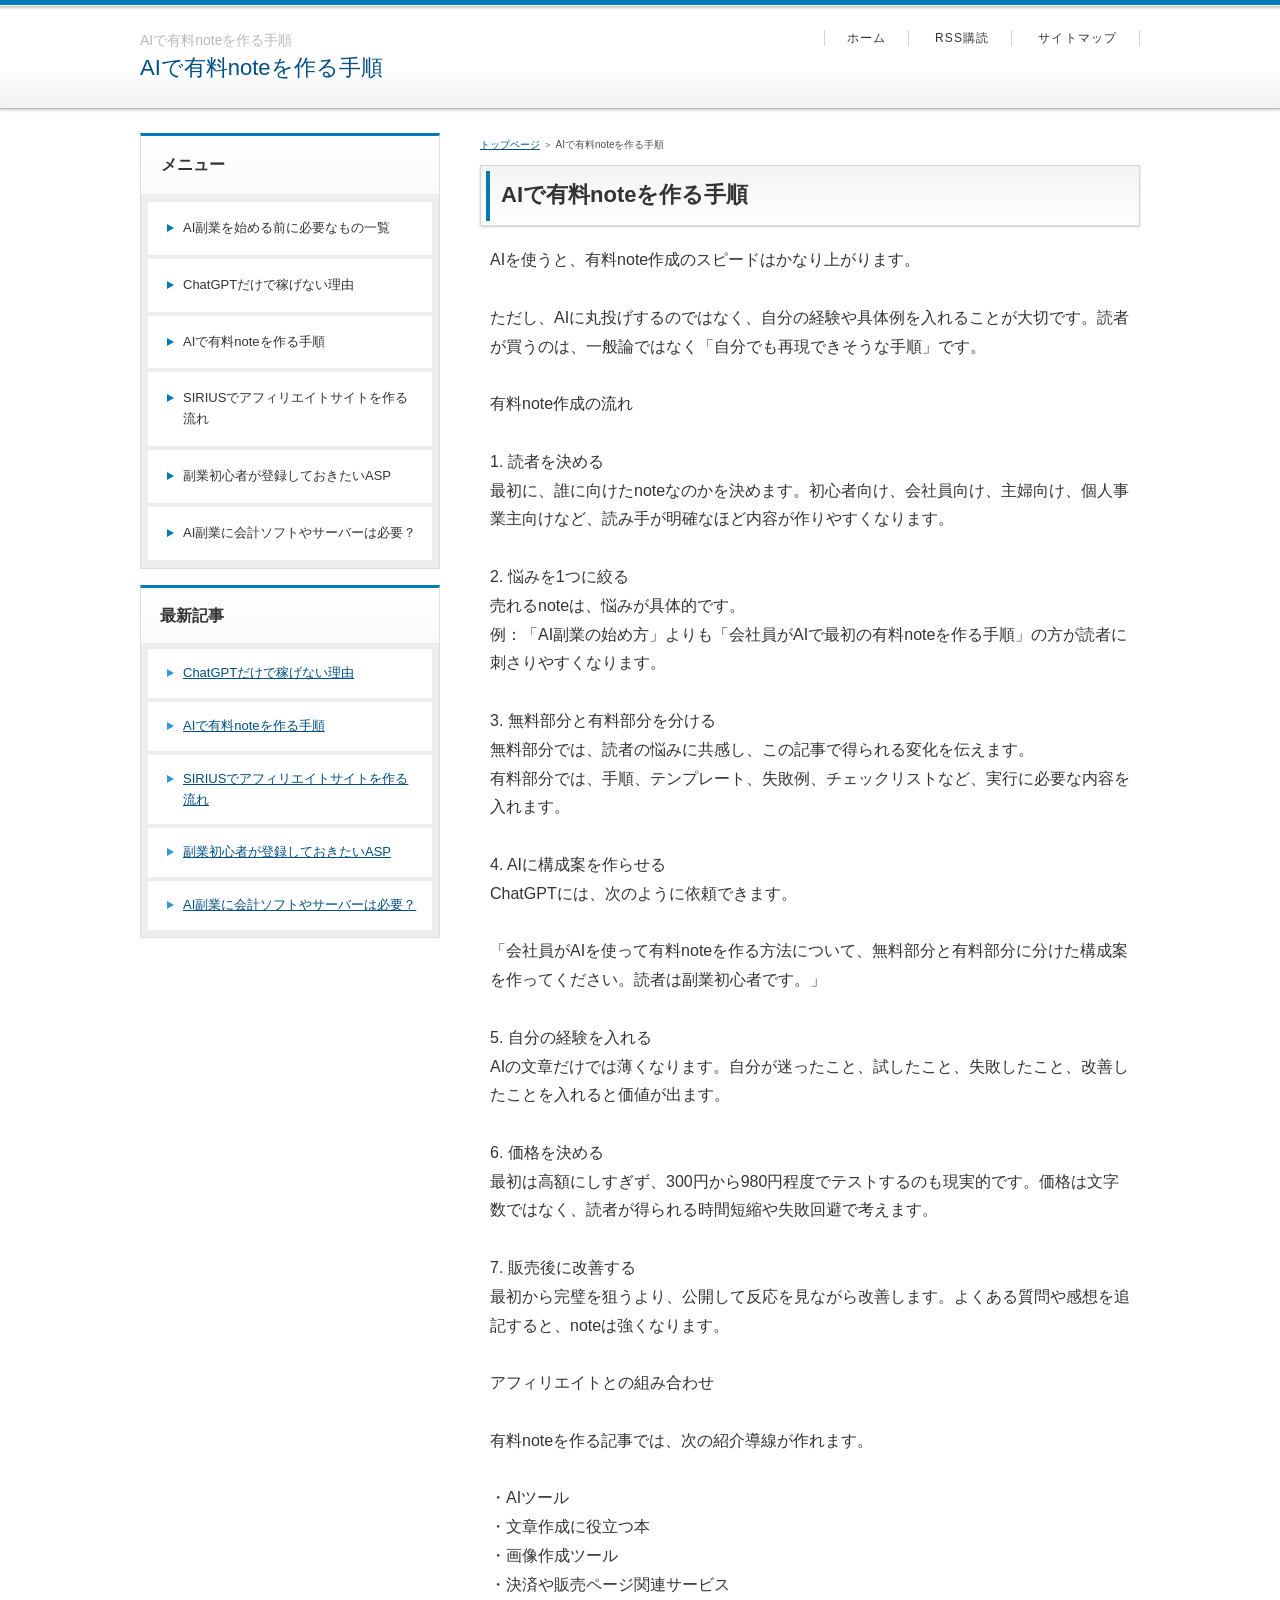
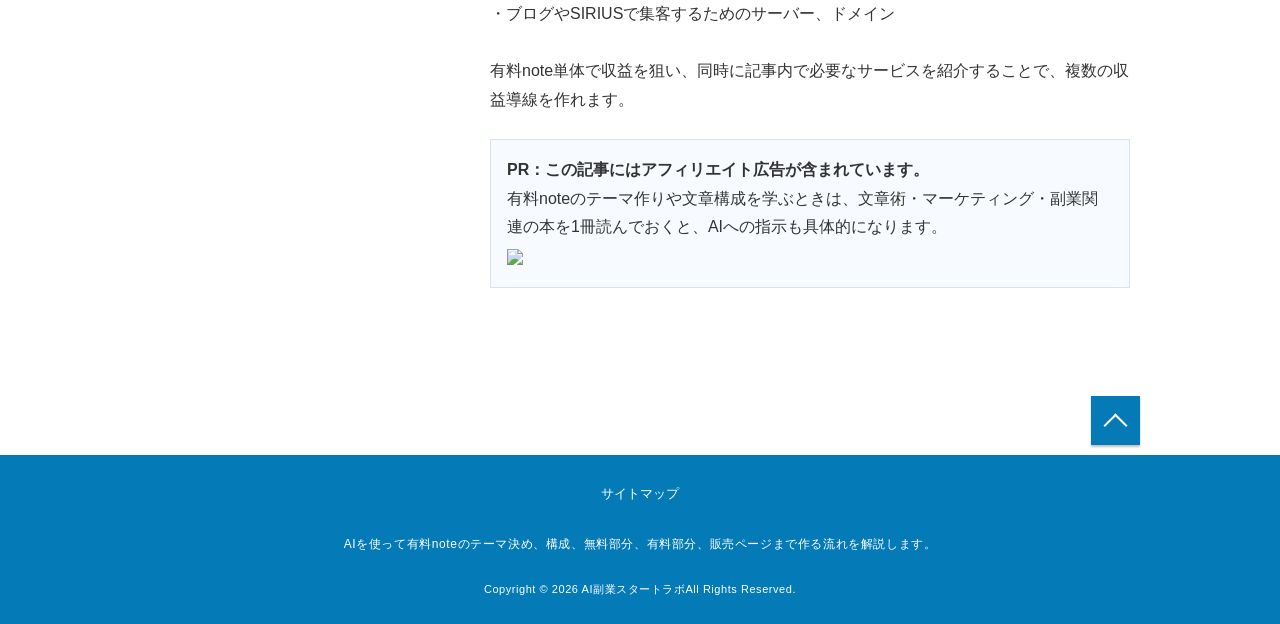
==== ai-note-guide.html @ 76cd98f9 "Add affiliate ad placements" ====
<!DOCTYPE html>
<html lang="ja" dir="ltr">
<head>
<meta charset="UTF-8" />
<meta name="viewport" content="width=device-width, initial-scale=1" />
<meta http-equiv="X-UA-Compatible" content="IE=edge" />
<title>AIで有料noteを作る手順</title>
<meta name="keywords" content="有料note,AIライティング,ChatGPT,note販売,コンテンツ販売" />
<meta name="description" content="AIを使って有料noteを作る流れを、テーマ決め、構成、無料部分、有料部分、販売ページ作成まで初心者向けに解説します。" />
<link rel="stylesheet" href="./styles.css" type="text/css" />
<link rel="stylesheet" href="./css/textstyles.css" type="text/css" />
<link rel="alternate" type="application/rss+xml" title="RSS" href="rss.xml" />

</head>
<body>
<div id="wrapper">

<header>
<div id="top">
<div class="inner">
<h1>AIで有料noteを作る手順</h1>
<h2 class="title"><span><a href="./">AIで有料noteを作る手順</a></span></h2>
</div>
<input type="checkbox" id="panel" value="" />
<label for="panel" id="topmenubtn">MENU</label>
<div id="topmenubox"><div id="topmenubox-inner">
<div id="topsubmenu">
<span><a href="./">ホーム</a></span>
<span><a href="./rss.xml">RSS購読</a></span>
<span><a href="./sitemap.html">サイトマップ</a></span>
</div>
</div></div>
</div>
<div id="headerbox">
<div id="header"></div>
</div>
</header>
<div id="column2">
<div id="contents">
<div id="layoutbox">
<div id="main">
<div id="siteNavi"><a href="./">トップページ</a> ＞ AIで有料noteを作る手順</div>

<article>

<h3><span>AIで有料noteを作る手順</span></h3>

<div id="text1">

<p>AIを使うと、有料note作成のスピードはかなり上がります。</p>
<p>&nbsp;</p>
<p>ただし、AIに丸投げするのではなく、自分の経験や具体例を入れることが大切です。読者が買うのは、一般論ではなく「自分でも再現できそうな手順」です。</p>
<p>&nbsp;</p>
<p>有料note作成の流れ</p>
<p>&nbsp;</p>
<p>1. 読者を決める<br />最初に、誰に向けたnoteなのかを決めます。初心者向け、会社員向け、主婦向け、個人事業主向けなど、読み手が明確なほど内容が作りやすくなります。</p>
<p>&nbsp;</p>
<p>2. 悩みを1つに絞る<br />売れるnoteは、悩みが具体的です。<br />例：「AI副業の始め方」よりも「会社員がAIで最初の有料noteを作る手順」の方が読者に刺さりやすくなります。</p>
<p>&nbsp;</p>
<p>3. 無料部分と有料部分を分ける<br />無料部分では、読者の悩みに共感し、この記事で得られる変化を伝えます。<br />有料部分では、手順、テンプレート、失敗例、チェックリストなど、実行に必要な内容を入れます。</p>
<p>&nbsp;</p>
<p>4. AIに構成案を作らせる<br />ChatGPTには、次のように依頼できます。</p>
<p>&nbsp;</p>
<p>「会社員がAIを使って有料noteを作る方法について、無料部分と有料部分に分けた構成案を作ってください。読者は副業初心者です。」</p>
<p>&nbsp;</p>
<p>5. 自分の経験を入れる<br />AIの文章だけでは薄くなります。自分が迷ったこと、試したこと、失敗したこと、改善したことを入れると価値が出ます。</p>
<p>&nbsp;</p>
<p>6. 価格を決める<br />最初は高額にしすぎず、300円から980円程度でテストするのも現実的です。価格は文字数ではなく、読者が得られる時間短縮や失敗回避で考えます。</p>
<p>&nbsp;</p>
<p>7. 販売後に改善する<br />最初から完璧を狙うより、公開して反応を見ながら改善します。よくある質問や感想を追記すると、noteは強くなります。</p>
<p>&nbsp;</p>
<p>アフィリエイトとの組み合わせ</p>
<p>&nbsp;</p>
<p>有料noteを作る記事では、次の紹介導線が作れます。</p>
<p>&nbsp;</p>
<p>・AIツール<br />・文章作成に役立つ本<br />・画像作成ツール<br />・決済や販売ページ関連サービス<br />・ブログやSIRIUSで集客するためのサーバー、ドメイン</p>
<p>&nbsp;</p>
<p>有料note単体で収益を狙い、同時に記事内で必要なサービスを紹介することで、複数の収益導線を作れます。</p>
<div class="affiliate-ad" style="margin:24px 0;padding:16px;border:1px solid #d8e3f0;background:#f7fbff;">
<p style="margin-top:0;font-weight:bold;color:#333;">PR：この記事にはアフィリエイト広告が含まれています。</p>
<p>有料noteのテーマ作りや文章構成を学ぶときは、文章術・マーケティング・副業関連の本を1冊読んでおくと、AIへの指示も具体的になります。</p>
<p><a href="https://rpx.a8.net/svt/ejp?a8mat=3B76IZ+D2Y7UY+2HOM+656YP&rakuten=y&a8ejpredirect=http%3A%2F%2Fhb.afl.rakuten.co.jp%2Fhgc%2F0ea62065.34400275.0ea62066.204f04c0%2Fa20020953902_3B76IZ_D2Y7UY_2HOM_656YP%3Fpc%3Dhttp%253A%252F%252Fwww.rakuten.co.jp%252F%26m%3Dhttp%253A%252F%252Fm.rakuten.co.jp%252F" rel="nofollow">
<img src="https://hbb.afl.rakuten.co.jp/hsb/0ec09ba3.bc2429d5.0eb4bbaa.95151395/" border="0" style="max-width:100%;height:auto;"></a>
<img border="0" width="1" height="1" src="https://www12.a8.net/0.gif?a8mat=3B76IZ+D2Y7UY+2HOM+656YP" alt=""></p>
</div>

</div>
</article>


</div>

<div id="menu">

<nav>
<div class="menuitem">
<h4>メニュー</h4>
<div class="menubox menulist"><ul id="menu1">
<li><a href="./start-list.html">AI副業を始める前に必要なもの一覧</a></li>
<li><a href="./chatgpt-not-enough.html">ChatGPTだけで稼げない理由</a></li>
<li><a href="./ai-note-guide.html">AIで有料noteを作る手順</a></li>
<li><a href="./sirius-affiliate-site.html">SIRIUSでアフィリエイトサイトを作る流れ</a></li>
<li><a href="./asp-start.html">副業初心者が登録しておきたいASP</a></li>
<li><a href="./tools-accounting-server.html">AI副業に会計ソフトやサーバーは必要？</a></li>
</ul></div>
</div>

</nav>

<div class="title">最新記事</div>
<div class="menubox"><ul id="newEntry">
<li><a href="./chatgpt-not-enough.html">ChatGPTだけで稼げない理由</a></li>
<li><a href="./ai-note-guide.html">AIで有料noteを作る手順</a></li>
<li><a href="./sirius-affiliate-site.html">SIRIUSでアフィリエイトサイトを作る流れ</a></li>
<li><a href="./asp-start.html">副業初心者が登録しておきたいASP</a></li>
<li><a href="./tools-accounting-server.html">AI副業に会計ソフトやサーバーは必要？</a></li>

</ul></div>

</div>

</div>
</div>
</div>

<div id="pagetop"><a href="#wrapper">トップへ戻る</a></div>
<footer id="footer">

<div class="inner">
<span><a href="./sitemap.html">サイトマップ</a></span>
<div class="desc">AIを使って有料noteのテーマ決め、構成、無料部分、有料部分、販売ページまで作る流れを解説します。</div>
<small>Copyright &copy; 2026 AI副業スタートラボAll Rights Reserved.</small>
   
</div>

</footer>

</div>
</body>
</html>
---- styles.css ----
@charset "shift_jis";
@import url("./css/tables.css");
@import url("./css/commonstyles.css");

/*
==================================================
��{�X�^�C��
==================================================
*/
html {
  font-family: sans-serif;
  -ms-text-size-adjust: 100%;
  -webkit-text-size-adjust: 100%;
}
body {
  margin: 0;
}
article,
aside,
details,
figcaption,
figure,
footer,
header,
main,
menu,
nav,
section,
summary {
  display: block;
}
audio,
canvas,
progress,
video {
  display: inline-block;
}
audio:not([controls]) {
  display: none;
  height: 0;
}
progress {
  vertical-align: baseline;
}
template,
[hidden] {
  display: none;
}
a {
  background-color: transparent;
  -webkit-text-decoration-skip: objects;
}
a:active,
a:hover {
  outline-width: 0;
}
abbr[title] {
  border-bottom: none;
  text-decoration: underline;
  text-decoration: underline dotted;
}
b,
strong {
  font-weight: inherit;
}
b,
strong {
  font-weight: bolder;
}
dfn {
  font-style: italic;
}
h1 {
  font-size: 2em;
  margin: 0.67em 0;
}
mark {
  background-color: #ff0;
  color: #000;
}
small {
  font-size: 80%;
}
sub,
sup {
  font-size: 75%;
  line-height: 0;
  position: relative;
  vertical-align: baseline;
}
sub {
  bottom: -0.25em;
}
sup {
  top: -0.5em;
}
img {
  border-style: none;
}
png:not(:root) {
  overflow: hidden;
}
code,
kbd,
pre,
samp {
  font-family: monospace, monospace;
  font-size: 1em;
}
figure {
  margin: 1em 40px;
}
hr {
  box-sizing: content-box;
  height: 0;
  overflow: visible;
}
button,
input,
select,
textarea {
  font: inherit;
  margin: 0;
}
optgroup {
  font-weight: bold;
}
button,
input {
  overflow: visible;
}
button,
select {
  text-transform: none;
}
button,
html [type="button"],
[type="reset"],
[type="submit"] {
  -webkit-appearance: button;
}
button::-moz-focus-inner,
[type="button"]::-moz-focus-inner,
[type="reset"]::-moz-focus-inner,
[type="submit"]::-moz-focus-inner {
  border-style: none;
  padding: 0;
}
button:-moz-focusring,
[type="button"]:-moz-focusring,
[type="reset"]:-moz-focusring,
[type="submit"]:-moz-focusring {
  outline: 1px dotted ButtonText;
}
fieldset {
  border: 1px solid #c0c0c0;
  margin: 0 2px;
  padding: 0.35em 0.625em 0.75em;
}
legend {
  box-sizing: border-box;
  color: inherit;
  display: table;
  max-width: 100%;
  padding: 0;
  white-space: normal;
}
textarea {
  overflow: auto;
}
[type="checkbox"],
[type="radio"] {
  box-sizing: border-box;
  padding: 0;
}
[type="number"]::-webkit-inner-spin-button,
[type="number"]::-webkit-outer-spin-button {
  height: auto;
}
[type="search"] {
  -webkit-appearance: textfield;
  outline-offset: -2px;
}
[type="search"]::-webkit-search-cancel-button,
[type="search"]::-webkit-search-decoration {
  -webkit-appearance: none;
}
::-webkit-input-placeholder {
  color: inherit;
  opacity: 0.54;
}
::-webkit-file-upload-button {
  -webkit-appearance: button;
  font: inherit;
}

/*
==================================================
��{�X�^�C��
==================================================
*/
body {
  background-color: #f2f4f6;
  color: #333333;
  font-family: '���C���I',Helvetica,'Hiragino Kaku Gothic Pro',sans-serif;
  font-size: 16px;
  line-height: 1.8;
  text-align: center;
  -webkit-text-size-adjust: 100%;
}
h1, h2, h3, h4, h5, h6, .title, dt {
  font-family: '�q���M�m�p�S Pro W3','Hiragino Kaku Gothic Pro','���C���I',Meiryo,Verdana,'�l�r �o�S�V�b�N',sans-serif;
  font-weight: 700;
}
h2,h3,h4,h5,h6{
	overflow:hidden;
}
.clear {
  clear: both;
  font-size: 1px;
  line-height: 0;
}
p {
  margin: 0;
}
img {
  height: auto;
  max-width: 100%;
  vertical-align: middle;
}
@media screen and (min-width: 768px) {
  body {
	background-color: #fff;
  }
}
/* ���X�g
==================================================
*/
#main ul{
  list-style: outside none none;
  margin: 10px 0 10px 0px;
  padding: 0;
}
#main ul > li {
  color: #10345d;
  font-weight: 700;
  line-height: 1.7;
  margin: 12px 0;
  padding: 0 0 0 23px;
  position: relative;
}
#main ul > li:before {
  background-color: #fff;
  border: 3px solid #4b7fbb;
  -moz-box-shadow: 0 1px 2px rgba(0, 0, 0, 0.25);
  -webkit-box-shadow: 0 1px 2px rgba(0, 0, 0, 0.25);
  box-shadow: 0 1px 2px rgba(0, 0, 0, 0.25);
  -moz-box-sizing: border-box;
  -webkit-box-sizing: border-box;
  box-sizing: border-box;
  content: '';
  height: 9px;
  left: 6px;
  position: absolute;
  top: 7px;
  width: 9px;
}
#main table ul li:before {
  top: 5px;
}
#main table ul,#main table ol{
  margin:10px 0;
}
#whatsnew ul li:before{
  display:none;
}
#main ol {
  counter-reset: number;
  list-style: outside none none;
  margin: 10px 0 10px 2px;
  padding: 0;
}
#main ol > li {
  color: #10345d;
  font-weight: 700;
  line-height: 1.7;
  margin: 12px 0;
  padding: 0 0 0 30px;
  position: relative;
}
#main ol > li::before {
  background-color: #047ab7;
  -moz-box-shadow: 0 1px 2px rgba(0, 0, 0, 0.25);
  -webkit-box-shadow: 0 1px 2px rgba(0, 0, 0, 0.25);
  box-shadow: 0 1px 2px rgba(0, 0, 0, 0.25);
  -moz-box-sizing: border-box;
  -webkit-box-sizing: border-box;
  box-sizing: border-box;
  color: #fff;
  content: counter(number,decimal);
  counter-increment: number;
  font-size: 12px;
  font-weight: normal;
  height: 19px;
  left: 0;
  letter-spacing: 0;
  line-height: 19px;
  position: absolute;
  text-align: center;
  top: 4px;
  width: 19px;
}
@media screen and (min-width: 768px) {
  #main ul{
  }
  #main .grayline ul, #main .graybg ul, #main .grayline ul, #main .graybg ul {
	margin: 24px 0 24px 12px;
  }
  #main ul > li {
	padding: 0 0 0 24px;
  }
  #main ol {
	margin: 24px 0 24px 7px;
  }
  #main ol > li {
	padding: 0 0 0 32px;
  }
  #main ol > li::before {
	font-size: 13px;
	height: 20px;
	line-height: 20px;
	top: 3px;
	width: 20px;
  }
}
/* �����N
==================================================
*/
a {
  color: #3598d9;
}
a img{background: none;}
@media screen and (min-width: 1000px) {
  a:hover {
	color: #44b4fd;
	text-decoration: none;
  }
  #main a:hover, #menu a:hover, #rmenu a:hover, #pagetop a:hover {
	left: 1px;
	position: relative;
	top: 1px;
  }
}
/*
==================================================
�S��
==================================================
*/
/* ���C�A�E�g
==================================================
*/
#wrapper {
  overflow: hidden;
  position: relative;
}
#contents {
  padding: 0 8px;
  position: relative;
}
#siteNavi {
  color: #4d4d4d;
  font-size: 10px;
  line-height: 1.6;
  padding: 10px 0;
}
#siteNavi a {
  color: #004E82;
}
@media screen and (min-width: 768px) {
  #contents {
	padding: 10px;
  }
  #contents::after {
	clear: both;
	content: '';
	display: block;
  }
  #siteNavi {
	margin: 0 0 8px;
	padding: 4px 0 0;
  }
}
@media screen and (min-width: 1000px) {
  #wrapper {
	min-width: 1000px;
	overflow: visible;
  }
  #contents {
	margin: 0 auto;
	padding: 24px 0 50px;
	width: 1000px;
  }
  #siteNavi {
	margin: 0 0 12px;
  }
  #siteNavi a:hover {
	color: #4db2f4;
  }
}
/* �y�[�W�㕔�֖߂�
==================================================
*/
#pagetop a {
  background-color: #047ab7;
  -moz-box-shadow: 0 2px 2px rgba(0, 0, 0, 0.25);
  -webkit-box-shadow: 0 2px 2px rgba(0, 0, 0, 0.25);
  box-shadow: 0 2px 2px rgba(0, 0, 0, 0.25);
  color: #fff;
  display: block;
  font-size: 10px;
  letter-spacing: 0.1em;
  line-height: 1;
  margin: 0 12px 12px;
  padding: 18px 0 18px 24px;
  position: relative;
  text-align: center;
  text-decoration: none;
}
#pagetop a::before {
  border-left: 2px solid #fff;
  border-top: 2px solid #fff;
  content: '';
  height: 10px;
  left: 50%;
  margin-left: -36px;
  margin-top: -4px;
  position: absolute;
  top: 50%;
  -moz-transform: rotate(45deg);
  -ms-transform: rotate(45deg);
  -webkit-transform: rotate(45deg);
  transform: rotate(45deg);
  width: 10px;
}
@media screen and (min-width: 768px) {
  #pagetop::after {
	clear: both;
	content: '';
	display: block;
  }
  #pagetop a {
	float: right;
	height: 42px;
	margin: 0 10px 10px 0;
	overflow: hidden;
	padding: 0;
	text-indent: 200%;
	white-space: nowrap;
	width: 42px;
  }
  #pagetop a::before {
	height: 13px;
	left: 14px;
	margin: 0;
	top: 18px;
	width: 13px;
  }
}
@media screen and (min-width: 1000px) {
  #pagetop {
	margin: 0 auto;
	width: 1000px;
  }
  #pagetop a {
	height: 49px;
	margin-right: 0;
	width: 49px;
  }
  #pagetop a:hover {
	background-color: #5797C2;
  }
  #pagetop a::before {
	height: 15px;
	left: 16px;
	top: 21px;
	width: 15px;
  }
}
/* �����{�b�N�X
==================================================
*/
#searchbox {
  line-height: 1;
}
#searchbox form {
  padding: 12px 8px;
  position: relative;
}
#searchbox form::before {
  border: 2px solid #3598d9;
  -moz-border-radius: 10px;
  -webkit-border-radius: 10px;
  border-radius: 10px;
  -moz-box-sizing: border-box;
  -webkit-box-sizing: border-box;
  box-sizing: border-box;
  content: '';
  height: 12px;
  position: absolute;
  right: 23px;
  top: 21px;
  width: 12px;
}
#searchbox form::after {
  background-color: #3598d9;
  -moz-border-radius: 10px;
  -webkit-border-radius: 10px;
  border-radius: 10px;
  content: '';
  height: 7px;
  position: absolute;
  right: 22px;
  top: 29px;
  -moz-transform: rotate(-45deg);
  -ms-transform: rotate(-45deg);
  -webkit-transform: rotate(-45deg);
  transform: rotate(-45deg);
  width: 3px;
}
#searchbox input {
  -webkit-appearance: none;
}
#searchbox input[type="text"], #searchbox input[type="search"] {
  background-color: #fafafa;
  border: 1px solid #dde0e4;
  -moz-border-radius: 2px;
  -webkit-border-radius: 2px;
  border-radius: 2px;
  -moz-box-shadow: 0 1px 2px rgba(0, 0, 0, 0.1) inset;
  -webkit-box-shadow: 0 1px 2px rgba(0, 0, 0, 0.1) inset;
  box-shadow: 0 1px 2px rgba(0, 0, 0, 0.1) inset;
  -moz-box-sizing: border-box;
  -webkit-box-sizing: border-box;
  box-sizing: border-box;
  cursor: auto;
  font-size: 13px;
  height: 33px;
  line-height: 33px;
  padding: 0 36px 0 8px;
  width: 100%;
}
#searchbox input[type="submit"] {
  background-color: transparent;
  border: medium none;
  -moz-box-sizing: border-box;
  -webkit-box-sizing: border-box;
  box-sizing: border-box;
  cursor: pointer;
  height: 33px;
  line-height: 33px;
  overflow: hidden;
  padding: 0;
  position: absolute;
  right: 8px;
  text-indent: 200%;
  top: 12px;
  white-space: nowrap;
  width: 36px;
}
@media screen and (min-width: 768px) {
  #searchbox {
	right: 10px;
	position: absolute;
	top: 8px;
	width: 25%;
  }
  #searchbox form {
	padding: 0;
  }
  #searchbox form::before {
	border: 2px solid #cbcbcb;
	left: 8px;
	right: auto;
	top: 7px;
  }
  #searchbox form::after {
	background-color: #cbcbcb;
	left: 18px;
	right: auto;
	top: 15px;
  }
  #searchbox input[type="text"], #searchbox input[type="search"] {
	height: 28px;
	line-height: 28px;
	padding: 0 56px 0 32px;
  }
  #searchbox input[type="submit"] {
	background-color: #3598d9;
	-moz-border-radius: 2px;
	-webkit-border-radius: 2px;
	border-radius: 2px;
	color: #fff;
	font-size: 13px;
	height: 28px;
	line-height: 28px;
	right: 0;
	text-indent: 0;
	top: 0;
	white-space: normal;
	width: 48px;
  }
}
@media screen and (min-width: 1000px) {
  #searchbox {
	left: 50%;
	margin-left: 240px;
	right: auto;
	top: 18px;
	width: 260px;
  }
  #searchbox input[type="text"], #searchbox input[type="search"] {
	-moz-transition: border 0.15s ease-out 0s;
	-o-transition: border 0.15s ease-out 0s;
	-webkit-transition: border 0.15s ease-out;
	-webkit-transition-delay: 0s;
	transition: border 0.15s ease-out 0s;
  }
  #searchbox input[type="text"]:focus, #searchbox input[type="search"]:focus {
	background-color: #fff;
  }
  #searchbox input[type="submit"]:hover {
	background-color: #4db2f4;
  }
}
/* ��荞�݁E��荞�݉���
==================================================
*/
.txt-img img {
  margin: 0 8px 8px 8px;
}
.center {
  margin: 5px 0;
  text-align: center;
}
.float-l {
  float: left;
}
.float-r {
  float: right;
}
.float-l img,
.float-r img {
  margin-bottom: 20px;
}
.float-l img {
  margin-right: 20px;
}
.float-r img {
  margin-left: 20px;
}
.clear, .FloatEnd {
  clear: both;
  font-size: 1px;
  height: 0;
  line-height: 0;
}

/*
==================================================
�g�b�v����
==================================================
*/
/* �g�b�v
==================================================
*/
#top {
  background-color:#f4f4f4;
  border-bottom: 1px solid #ddd;
  display: table;
  table-layout: fixed;
  text-align: left;
  width: 100%;
}
#top .inner {
  -moz-box-sizing: border-box;
  -webkit-box-sizing: border-box;
  box-sizing: border-box;
  display: table-cell;
  height: 45px;
  padding: 8px;
  width: 100%;
}
#top h1 {
  color: #b7b9bf;
  font-size: 7px;
  font-weight: normal;
  line-height: 1.6;
  margin: 0;
}
#top h2 {
  font-size: 13px;
  font-weight: normal;
  line-height: 1.4;
  margin: 0;
}
#top h2 a {
  color: #004E82;
  text-decoration: none;
}
@media screen and (min-width: 768px) {
	#top {
		background-color: #fff;
		background-image: none;
		border-top: 5px solid #047ab7;
		border-bottom: 1px solid #bbbbbb;
		-moz-box-shadow: 0 1px 2px rgba(0, 0, 0, 0.14), 0 0 5px rgba(0, 0, 0, 0.15);
		-webkit-box-shadow: 0 1px 2px rgba(0, 0, 0, 0.14), 0 0 5px rgba(0, 0, 0, 0.15);
		box-shadow: 0 1px 2px rgba(0, 0, 0, 0.14), 0 0 5px rgba(0, 0, 0, 0.15);
		position: relative;
		z-index: 1;
	}
	#top::before {
		background-image: url('data:image/png	+xml;base64,PD94bWwgdmVyc2lvbj0iMS4wIiBlbmNvZGluZz0idXRmLTgiPz4gPHN2ZyB2ZXJzaW9uPSIxLjEiIHhtbG5zPSJodHRwOi8vd3d3LnczLm9yZy8yMDAwL3N2ZyI	[base64]');
		background-size: 100%;
		background-image: -webkit-gradient(linear, 50% 0%, 50% 100%, color-stop(0%, #ffffff), color-stop(100%, #f2f2f2));
		background-image: -moz-linear-gradient(top, #ffffff, #f2f2f2);
		background-image: -webkit-linear-gradient(top, #ffffff, #f2f2f2);
		background-image: linear-gradient(to bottom, #ffffff, #f2f2f2);
		bottom: 0;
		content: '';
		height: 39%;
		left: 0;
		position: absolute;
		right: 0;
		z-index: -1;
	}
	#top::after {
		background-image: url('[data-uri]');
		background-size: 100%;
		background-image: -webkit-gradient(linear, 50% 0%, 50% 100%, color-stop(0%, #adadad), color-stop(20%, #d6d6d6), color-stop(100%, #ffffff));
		background-image: -moz-linear-gradient(top, #adadad 0%, #d6d6d6 20%, #ffffff 100%);
		background-image: -webkit-linear-gradient(top, #adadad 0%, #d6d6d6 20%, #ffffff 100%);
		background-image: linear-gradient(to bottom, #adadad 0%, #d6d6d6 20%, #ffffff 100%);
		content: '';
		height: 4px;
		left: 0;
		position: absolute;
		right: 0;
		top: 1px;
		z-index: -1;
	}
  #top .inner {
	display: block;
	height: auto;
	padding: 12px 290px 12px 10px;
  }
  #top h1 {
	font-size: 14px;
  }
  #top h2 {
	font-size: 22px;
	line-height: 1.5;
  }
}
@media screen and (min-width: 1000px) {
  #top .inner {
	left: 50%;
	margin-left: -500px;
	padding: 24px 0;
	position: relative;
	width: 668px;
  }
}
/* �w�b�_�[
==================================================
*/
#header {
  background-color: #fff;
  height: auto !important;
}
#header > img {
  height: auto;
  width: 100%;
}
@media screen and (min-width: 768px) {
  #headerbox {
	background-color: #f1f1f1;
	padding: 10px;
  }
}
@media screen and (min-width: 1000px) {
  #headerbox {
	padding: 24px 0;
  }
  #header {
	margin: 0 auto;
	width: 1000px;
  }
}
/* �g�b�v���j���[
==================================================
*/
#topmenubtn {
  background-color: #f2f2f2;
  border-left: 1px solid #ddd;
  -moz-box-sizing: border-box;
  -webkit-box-sizing: border-box;
  box-sizing: border-box;
  cursor: pointer;
  display: table-cell;
  line-height: 1;
  overflow: hidden;
  position: relative;
  right: 0;
  text-indent: 200%;
  top: 0;
  white-space: nowrap;
  width: 50px;
}
#topmenubtn::before, #topmenubtn::after {
  content: '';
  position: absolute;
  right: 15px;
  width: 19px;
}
#topmenubtn::before {
  border-bottom: 2px solid #004E82;
  border-top: 2px solid #004E82;
  -moz-box-sizing: content-box;
  -webkit-box-sizing: content-box;
  box-sizing: content-box;
  height: 5px;
  top: 15px;
}
#topmenubtn::after {
  border-top: 2px solid #004E82;
  height: 0;
  top: 29px;
}
#topmenubox {
  display: table-row;
}
#topmenubox::after {
  background-color: rgba(0, 0, 0, 0.8);
  content: '';
  height: 100%;
  left: 0;
  position: absolute;
  width: 100%;
}
#topmenubox #topmenubox-inner {
  background-color: #f2f2f2;
  display: block;
  position: absolute;
  width: 100%;
}
#topmenubox #topmenubox-inner::before {
  border-top: 1px solid #ddd;
  content: '';
  left: 0;
  position: absolute;
  right: 0;
  top: 0;
}
input#panel[type="checkbox"] {
  display: none;
}
input#panel[type="checkbox"] ~ #topmenubox::after,
input#panel[type="checkbox"] ~ #topmenubox #topmenubox-inner {
  -moz-transition: opacity 0.05s ease 0s;
  -o-transition: opacity 0.05s ease 0s;
  -webkit-transition: opacity 0.05s ease;
  -webkit-transition-delay: 0s;
  transition: opacity 0.05s ease 0s;
  opacity: 0;
  z-index: -1;
}
input#panel[type="checkbox"]:checked + #topmenubtn::before, input#panel[type="checkbox"]:checked + #topmenubtn::after {
  border-top: 2px solid #004E82;
  right: 14px;
  top: 21px;
  width: 21px;
}
input#panel[type="checkbox"]:checked + #topmenubtn::before {
  border-bottom: none;
  height: 0;
  -moz-transform: rotate(45deg);
  -ms-transform: rotate(45deg);
  -webkit-transform: rotate(45deg);
  transform: rotate(45deg);
}
input#panel[type="checkbox"]:checked + #topmenubtn::after {
  -moz-transform: rotate(-45deg);
  -ms-transform: rotate(-45deg);
  -webkit-transform: rotate(-45deg);
  transform: rotate(-45deg);
}
input#panel[type="checkbox"]:checked ~ #topmenubox::after {
  opacity: 1;
  z-index: 99;
}
input#panel[type="checkbox"]:checked ~ #topmenubox #topmenubox-inner {
  opacity: 1;
  z-index: 100;
}
#topmenu ul {
  list-style-type: none;
  margin: 0;
  padding: 0;
}
#topmenu ul li {
  border-top: 1px solid #e6e6e6;
}
#topmenu ul a {
  color: #333;
  display: block;
  font-size: 14px;
  line-height: 1.6;
  padding: 13px 16px 13px 32px;
  position: relative;
  text-align: left;
  text-decoration: none;
}
#topmenu ul a::before {
  border: 4px solid transparent;
  border-left: 6px solid #047ab7;
  content: '';
  left: 19px;
  position: absolute;
  top: 19px;
}
#topsubmenu {
  background-color: #eaeaea;
}
#topsubmenu span {
  border-top: 1px solid #e6e6e6;
  display: block;
}
#topsubmenu span a {
  color: #333;
  display: block;
  font-size: 14px;
  line-height: 1.6;
  padding: 13px 16px 13px 32px;
  position: relative;
  text-align: left;
  text-decoration: none;
}
#topsubmenu span a::before {
  border: 4px solid transparent;
  border-left: 6px solid #a3a3a3;
  content: '';
  left: 19px;
  position: absolute;
  top: 19px;
}

@media screen and (min-width: 768px) {
  #topmenubtn {
	display: none;
  }
  #topmenubox {
	display: inline;
  }
  #topmenubox::after {
	display: none;
  }
  #topmenubox #topmenubox-inner {
	background-color: transparent;
	display: inline;
	opacity: 1 !important;
	position: static;
  }
  #topmenubox #topmenubox-inner::before {
	display: none;
  }
	#topmenu {
		overflow: hidden;
		position: relative;
		z-index: 0;
	}
	#topmenu::before {
		background-color: #e5e5e5;
		-moz-box-shadow: 0 1px 1px rgba(0, 0, 0, 0.25) inset;
		-webkit-box-shadow: 0 1px 1px rgba(0, 0, 0, 0.25) inset;
		box-shadow: 0 1px 1px rgba(0, 0, 0, 0.25) inset;
		bottom: 0;
		content: '';
		height: 5px;
		left: -10px;
		position: absolute;
		right: -10px;
		z-index: -1;
	}
	#topmenu ul {
		-moz-box-sizing: border-box;
		-webkit-box-sizing: border-box;
		box-sizing: border-box;
		display: table;
		table-layout: fixed;
		width: 100%;
	}
	#topmenu ul li {
		border: none;
		border-left: 1px solid rgba(255, 255, 255, 0.75);
		border-right: 1px solid #e4e3e2;
		display: table-cell;
		position: relative;
	}
	#topmenu ul li:first-child {
		border-left: 1px solid #e4e3e2;
	}
	#topmenu ul a {
 		color: #503e3e;
		font-size: 15px;
		padding: 10px 10px 16px;
		position: static;
		text-align: center;
	}
	#topmenu ul a::before, #topmenu ul a::after {
			display: none;
	}
  #topsubmenu {
	background-color: transparent;
	position: absolute;
	right: 10px;
	text-align: right;
	top: 40px;
  }
  #topsubmenu span {
	border: none;
	display: inline;
  }
  #topsubmenu span:first-of-type::before {
	border-right: 1px solid #d1d5d9;
	content: '';
	display: inline-block;
	height: 16px;
	vertical-align: middle;
  }
  #topsubmenu span::after {
	border-right: 1px solid #d1d5d9;
	content: '';
	display: inline-block;
	height: 16px;
	vertical-align: middle;
  }
  #topsubmenu span a {
	display: inline-block;
	font-size: 12px;
	letter-spacing: 0.1em;
	margin: 0 1em;
	padding: 0;
  }
  #topsubmenu span a::before {
	display: none;
  }
}
@media screen and (min-width: 1000px) {
  #topmenu ul {
	border-left: 1px solid rgba(255, 255, 255, 0.3);
	margin: 0 auto;
	width: 1000px;
  }
  #topmenu ul li {
	padding-bottom: 0;
  }
  #topmenu ul a:hover {
    color: #047ab7;
  }
  #topmenu ul a:hover::after {
    background-color: #047ab7;
    -moz-box-shadow: 0 1px 1px rgba(0, 0, 0, 0.25) inset;
    -webkit-box-shadow: 0 1px 1px rgba(0, 0, 0, 0.25) inset;
    box-shadow: 0 1px 1px rgba(0, 0, 0, 0.25) inset;
    border: none;
    content: "";
    bottom: 0;
    display: block;
    height: 4px;
    position: absolute;
    left: 0;
    margin-top: auto;
    right: 0;
  }
  #topsubmenu {
	left: 50%;
	right: auto;
	top: 58px;
	width: 500px;
  }
  #topsubmenu span a {
	margin: 0 1.8em;
  }
  #topsubmenu span a:hover {
	color: #3598d9;
	text-decoration: underline;
  }
}
/*
==================================================
���C���R���e���c
==================================================
*/
/* �L���̈�
==================================================
*/
#main {
  text-align: left;
}
#main .text, #text1, #text2, #text3, #text4, #text5, #text6, #text7, #text8, #text9, #text10, #space1, #space2 {
  background-color: #fff;
  margin-bottom: 8px;
  overflow: hidden;
  padding: 12px;
}
@media screen and (min-width: 768px) {
  #main {
	float: right;
  }
  #main .text, #text1, #text2, #text3, #text4, #text5, #text6, #text7, #text8, #text9, #text10, #space1, #space2 {
	margin: 0 0 24px;
	padding: 10px;
  }
}
/* ���o��
==================================================
*/
#main h2,
#main h3 {
  background-color: #fff;
  border: 1px solid #d9d4d4;
  -moz-box-shadow: 0 2px 3px rgba(0, 0, 0, 0.2);
  -webkit-box-shadow: 0 2px 3px rgba(0, 0, 0, 0.2);
  box-shadow: 0 1px 2px rgba(0, 0, 0, 0.2);
  line-height: 1;
  margin: 20px auto 0;
  padding: 0;
  position: relative;
  z-index: 1;
  clear:both;
}
#main h2:before, #main h3:before {
    background-color: #047ab7;
    content: "";
    width: 4px;
    height: 85%;
    margin: auto;
    position: absolute;
    top: 0;
    bottom: 0;
    left: 5px;
}
#main h2 span,
#main h3 span {
  background-image: linear-gradient(to bottom, #f3f3f3, #ffffff);
  display: block;
  font-size: 19px;
  line-height: 1.5;
  margin: 0;
  padding: 14px 10px 14px 20px;
}
#main .text h3, #main #text1 h3, #main #text2 h3, #main #text3 h3, #main #text4 h3, #main #text5 h3, #main #text6 h3, #main #text7 h3, #main #text8 h3, #main #text9 h3, #main #text10 h3, #main #space1 h3, #main #space2 h3 {
  margin: 8px 0;
}
#main h4 {
  background-color: #fbfbfb;
  border: 1px solid #d3d3cf;
  box-shadow: 0 2px 3px rgba(0, 0, 0, 0.1);
  color: #1C1E21;
  font-size: 18px;
  line-height: 1.5;
  margin: 20px 0 16px;
  padding: 12px 16px;
  position: relative;
  z-index: 0;
  clear:both;
}
#main h4:before {
  content: "";
  border-top: 2px solid #fff;
  position: absolute;
  top: 0;
  left: 0;
  width:  100%;
  margin: auto;
  padding:  0;
}
#main h4:after {
  content: "";
  border: 1px solid #047ab7;
  position: absolute;
  top: 0;
  left: 0;
  margin: auto;
  padding: 0;
  width: 100%;
}
#main h5 {
  font-size: 17px;
  line-height: 1.5;
  margin: 20px 0 10px;
  overflow: hidden;
  padding: 0 0 0 14px;
  position: relative;
}
#main h5::before {
  background-color: #047ab7;
  -moz-box-shadow: 0 2px 1px rgba(0, 0, 0, 0.15);
  -webkit-box-shadow: 0 2px 1px rgba(0, 0, 0, 0.15);
  box-shadow: 0 2px 1px rgba(0, 0, 0, 0.15);
  bottom: 2px;
  content: '';
  left: 0;
  position: absolute;
  top: 2px;
  width: 4px;
}
#main h6 {
  font-size: 16px;
  line-height: 1.8;
  margin: 10px auto;
  overflow: hidden;
  padding: 0 0 0 24px;
  position: relative;
}
#main h6::before {
  background-color: #047ab7;
  background-image: url(img/h6.png);
  background-position: 3px center;
  background-repeat: no-repeat;
  background-size: 50%;
  -moz-box-shadow: 0 1px 2px rgba(0, 0, 0, 0.25);
  -webkit-box-shadow: 0 1px 2px rgba(0, 0, 0, 0.25);
  box-shadow: 0 1px 2px rgba(0, 0, 0, 0.25);
  content: '';
  height: 15px;
  left: 2px;
  position: absolute;
  top: 6px;
  width: 15px;
}
#main blockquote {
  background-color: #f7f7f7;
  border: 2px solid #cccccc;
  color: #333;
  font-size: 16px;
  line-height: 1.8;
  margin: 24px 0;
  //padding: 12px 10px 12px 38px;
  padding: 12px 10px 12px 10px;
  position: relative;
}
#main blockquote::before {
/*
  content: '\203b';
  font-size: 16px;
  font-weight: 500;
  left: 16px;
  position: absolute;
  top: 10px;
*/
}
@media screen and (min-width: 768px) {
  #main h2,
  #main h3 {
	margin: 0 0 10px;
	padding: 0;
  }
  #main h2 span,
  #main h3 span {
	font-size: 22px;
	line-height: 1.4;
  }
  #main .text h3, #main #text1 h3, #main #text2 h3, #main #text3 h3, #main #text4 h3, #main #text5 h3, #main #text6 h3, #main #text7 h3, #main #text8 h3, #main #text9 h3, #main #text10 h3, #main #space1 h3, #main #space2 h3 {
	margin: 20px 0;
  }
  #main h4 {
	font-size: 19px;
	padding: 10px 10px 8px 15px;
  }
  #main h5 {
	font-size: 19px;
	padding: 0 0 0 16px;
  }
  #main h6 {
	font-size: 17px;
	line-height: 1.5;
	padding: 0 0 0 26px;
  }
  #main h6::before {
	top: 5px;
  }
/*
  #main blockquote {
	padding: 24px 16px 24px 50px;
  }
*/
/*
  #main blockquote::before {
	font-size: 18px;
	line-height: 1.3;
	left: 25px;
	top: 24px;
  }
*/
}
/*
==================================================
�摜�t���{�b�N�X
==================================================
*/
#main .alert, #main .accept, #main .attention, #main .thint {
  background-position: 12px 15px;
  background-repeat: no-repeat;
  background-size: 17px auto;
  font-size: 16px;
  line-height: 1.8;
  margin: 15px 0;
  padding: 12px 10px 12px 38px;
  position: relative;
  z-index: 0;
}
#main .alert.noimage, #main .accept.noimage, #main .attention.noimage, #main .thint.noimage {
  background-image: none;
  padding: 12px 10px;
}
#main .attention {
  background-color: #fffff8;
  background-image: url(img/attention.png);
  border: 2px solid #d3b806;
  color: #B09B09;
}
#main .accept {
  background-color: #f8fbf8;
  background-image: url(img/accept.png);
  border: 2px solid #5ca25e;
  color: #5ba15d;
}
#main .alert {
  background-color: #fdf6f5;
  background-image: url(img/alert.png);
  border: 2px solid #d6272e;
  color: #d5262d;
}
#main .thint {
  background-color: #f6f9fd;
  background-image: url(img/thint.png);
  border: 2px solid #3284cb;
  color: #3183ca;
}
@media screen and (min-width: 768px) {
  #main .alert, #main .accept, #main .attention, #main .thint {
	background-position: 22px 20px;
	background-size: auto auto;
	margin: 20px 0;
	padding: 25px 16px 25px 78px;
  }
  #main .alert.noimage, #main .accept.noimage, #main .attention.noimage, #main .thint.noimage {
	padding: 18px 16px;
  }
}
#main .user1,
#main .user2 {
  background-color: #fff;
  background-position: 7px 7px;
  background-repeat: no-repeat;
  background-size: 65px auto;
  border: none;
  -moz-border-radius: 4px;
  -webkit-border-radius: 4px;
  border-radius: 4px;
  -moz-box-sizing: border-box;
  -webkit-box-sizing: border-box;
  box-sizing: border-box;
  -moz-box-shadow: 0 0 7px #c9c9c9 inset;
  -webkit-box-shadow: 0 0 7px #c9c9c9 inset;
  box-shadow: 0 0 7px #c9c9c9 inset;
  font-size: 16px;
  line-height: 1.8;
  margin: 24px 0;
  min-height: 79px;
  overflow: hidden;
  position: relative;
  padding: 20px 12px 20px 82px;
  _height: auto;
  z-index: 0;
}
#main .user1.noimage,
#main .user2.noimage {
  background-image: none;
  min-height: 0;
  padding: 14px 12px;
}
#main .user1 {
  background-image: url(img/user1.png);
}
#main .user2 {
  background-image: url(img/user2.png);
}
@media screen and (min-width: 768px) {
  #main .user1,
  #main .user2 {
	background-position: 10px 10px;
	background-size: 130px auto;
	margin: 30px 0;
	min-height: 150px;
	padding: 35px 20px 35px 170px;
  }
  #main .user1.noimage,
  #main .user2.noimage {
	padding: 20px 18px;
  }
}

/*
==================================================
FAQ
==================================================
*/
.question1,
.answer1 {
  background-color: #f4f4f4;
  background-image: none;
  font-weight: normal;
  line-height: 1.9;
  margin: 15px 0;
  overflow: hidden;
  padding: 16px 16px 16px 48px;
  position: relative;
}
.question1::before,
.answer1::before {
  float: left;
  font-family: 'Helvetica Neue', Arial;
  font-size: 22px;
  margin: 0 0 0 -1.6em;
  text-align: center;
  width: 1.3em;
}
.question1 {
  font-size: 16px;
}
.question1::before {
  color: #047ab7;
  content: 'Q.';
  line-height: 1.3;
}
.question1 + .answer1 {
  margin-top: -22px;
}
.question1 + .answer1::after {
  background-color: #cecece;
  content: '';
  height: 1px;
  left: 10px;
  position: absolute;
  right: 10px;
  top: 0;
}
.answer1 {
  border: none;
  -moz-border-radius: 0;
  -webkit-border-radius: 0;
  border-radius: 0;
  font-size: 15px;
}
.answer1::before {
  color: #737373;
  content: 'A.';
  line-height: 1.2;
}
@media screen and (min-width: 768px) {
  .question1,
  .answer1 {
	margin: 30px 0;
	padding: 18px 26px 18px 66px;
  }
  .question1::before,
  .answer1::before {
	font-size: 26px;
	letter-spacing: 0.1em;
	line-height: 1;
	margin: 0 0 0 -1.5em;
  }
  .question1 {
	padding-top: 24px;
  }
  .question1 + .answer1 {
	margin-top: -36px;
  }
  .question1 + .answer1::after {
	left: 20px;
	right: 20px;
  }
  .answer1 {
	padding-bottom: 24px;
  }
}
.question2,
.answer2 {
  background-image: none;
  -moz-box-sizing: border-box;
  -webkit-box-sizing: border-box;
  box-sizing: border-box;
  font-size: 16px;
  line-height: 1.8;
  margin: 20px 0;
  padding: 16px 0 16px 46px;
  position: relative;
}
.question2::before,
.answer2::before {
  border: 1px solid #fff;
  -moz-box-shadow: 0 1px 2px rgba(0, 0, 0, 0.25);
  -webkit-box-shadow: 0 1px 2px rgba(0, 0, 0, 0.25);
  box-shadow: 0 1px 2px rgba(0, 0, 0, 0.25);
  -moz-box-sizing: border-box;
  -webkit-box-sizing: border-box;
  box-sizing: border-box;
  color: #fff;
  font-family: 'Helvetica Neue', Arial;
  font-size: 19px;
  font-weight: normal;
  height: 30px;
  left: 4px;
  line-height: 30px;
  position: absolute;
  text-align: center;
  text-shadow: 0 1px 1px rgba(0, 0, 0, 0.15);
  top: 15px;
  width: 30px;
}
.question2 {
  border-top: 1px dashed #cfcfcf;
  font-weight: 700;
}
.question2::before {
  background-color: #047ab7;
  content: 'Q';
}
.question2 + .answer2 {
  margin-top: -42px;
}
.answer2 {
  border: none;
  border-bottom: 1px dashed #cfcfcf;
}
.answer2::before {
  background-color: #a0a0a0;
  content: 'A';
}
@media screen and (min-width: 768px) {
  .question2,
  .answer2 {
	margin: 35px 0;
	padding: 22px 0 22px 46px;
  }
  .question2::before,
  .answer2::before {
	left: 0;
	top: 20px;
  }
  .question2 + .answer2 {
	margin-top: -66px;
  }
}
/*
==================================================
�T�C�h���j���[
==================================================
*/
/* ���j���[
==================================================
*/
#menu,
#rmenu {
  text-align: left;
}
#menu h4,
#menu .title,
#rmenu h4,
#rmenu .title {
  font-size: 17px;
  font-weight: normal;
  line-height: 1.5;
  margin: 0;
  overflow: hidden;
  position: relative;
  z-index: 1;
}
#menu h4 + .menubox,
#menu .title + .menubox,
#rmenu h4 + .menubox,
#rmenu .title + .menubox {
  margin-top: -1px;
}
#menu h4,#rmenu h4, #menu .title, #rmenu .title {
  background: #f5f5f5;
  background: -webkit-gradient(linear, left top, left bottom, from(#ffffff), to(#f5f5f5));
  background: -webkit-linear-gradient(top, #fff, #fafafa);
  background: -moz-linear-gradient(top, #ffffff, #f5f5f5);
  background: -ms-linear-gradient(top, #ffffff, #f5f5f5);
  background: -o-linear-gradient(top, #ffffff, #f5f5f5);
  border-top: 3px solid #047ab7;
  border-right: 1px solid #dedede;
  border-bottom: 1px solid #ebebeb;
  border-left: 1px solid #dedede;
  color: #333;
  padding: 12px 15px;
}
#menu .menubox,
#rmenu .menubox {
  background-color: #eee;
  border: 1px solid #dedede;
  margin-bottom: 10px;
  overflow: hidden;
  padding: 7px;
}
#menu .menulist,
#rmenu .menulist {
  background-color: #eee;
  padding: 4px;
}
#menu .menulist ul,
#rmenu .menulist ul, #submenu li {
  list-style: outside none none;
  margin: 0;
  padding: 0;
}
#menu .menulist li,
#rmenu .menulist li {
  background-color: #fff;
  border-bottom: 1px solid #eceff1;
  margin-bottom: 3px;
}
#menu .menulist li:last-child,
#rmenu .menulist li:last-child {
  margin-bottom: 0;
}
#menu .menulist li a,
#rmenu .menulist li a {
  color: #333333;
  display: block;
  font-size: 14px;
  line-height: 1.6;
  padding: 13px 16px 13px 28px;
  position: relative;
  text-decoration: none;
}
#menu .menulist li a::before,
#rmenu .menulist li a::before {
  border: 4px solid transparent;
  border-left: 6px solid #047ab7;
  content: '';
  left: 15px;
  position: absolute;
  top: 19px;
}
#menu .menulist .l2,
#menu .menulist .l3,
#rmenu .menulist .l2,
#rmenu .menulist .l3 {
  background-color: #fafafa;
  margin-top: -3px;
}
#menu .menulist .l2 a,
#menu .menulist .l3 a,
#rmenu .menulist .l2 a,
#rmenu .menulist .l3 a {
  font-size: 13px;
}
#menu .menulist .l2 a::before, #menu .menulist .l2 a::after,
#menu .menulist .l3 a::before,
#menu .menulist .l3 a::after,
#rmenu .menulist .l2 a::before,
#rmenu .menulist .l2 a::after,
#rmenu .menulist .l3 a::before,
#rmenu .menulist .l3 a::after {
  border: none;
  border-right: 1px solid #484848;
  border-top: 1px solid #484848;
  content: '';
  height: 5px;
  left: 30px;
  position: absolute;
  -moz-transform: rotate(45deg);
  -ms-transform: rotate(45deg);
  -webkit-transform: rotate(45deg);
  transform: rotate(45deg);
  top: 20px;
  width: 5px;
}
#menu .menulist .l2 a::after,
#menu .menulist .l3 a::after,
#rmenu .menulist .l2 a::after,
#rmenu .menulist .l3 a::after {
  left: 34px;
}
#menu .menulist .l2 a,
#rmenu .menulist .l2 a {
  padding-left: 48px;
}
#menu .menulist .l3 a,
#rmenu .menulist .l3 a {
  padding-left: 68px;
}
#menu .menulist .l3 a::before,
#rmenu .menulist .l3 a::before {
  left: 50px;
}
#menu .menulist .l3 a::after,
#rmenu .menulist .l3 a::after {
  left: 54px;
}
#menu .rankbox,
#rmenu .rankbox {
  border-bottom: 1px dashed #cfcfcf;
  margin: 0;
  padding: 0;
}
@media screen and (min-width: 768px) {
  #menu h4,
  #menu .title,
  #rmenu h4,
  #rmenu .title {
	font-size: 16px;
	font-weight: 700;
	line-height: 1.6;
  }
  #menu h4,
  #rmenu h4 {
	padding: 15px 16px;
  }
  #menu .title,
  #rmenu .title {
	padding: 14px 15px;
  }
  #menu .menulist,
  #rmenu .menulist {
	padding: 7px;
  }
  #menu {
	float: left;
  }
}
@media screen and (min-width: 1000px) {
  #menu h4,
  #rmenu h4 {
	padding: 16px 20px;
  }
  #menu .title,
  #rmenu .title {
	padding: 15px 19px;
  }
  #menu .menubox,
  #rmenu .menubox {
	margin-bottom: 16px;
  }
  #menu .menulist li a:hover,
  #rmenu .menulist li a:hover {
	color: #3598d9;
	text-decoration: underline;
  }
  #menu .menulist li a:hover::before,
  #rmenu .menulist li a:hover::before {
	border-left-color: #3598d9;
  }
  #menu .menulist .l2 a:hover::before, #menu .menulist .l2 a:hover::after,
  #menu .menulist .l3 a:hover::before,
  #menu .menulist .l3 a:hover::after,
  #rmenu .menulist .l2 a:hover::before,
  #rmenu .menulist .l2 a:hover::after,
  #rmenu .menulist .l3 a:hover::before,
  #rmenu .menulist .l3 a:hover::after {
	border-right-color: #3598d9;
	border-top-color: #3598d9;
  }
}
#submenu{margin-bottom:15px;}
/* �o�i�[�̈�
==================================================
*/
.bannerbox {
  position: relative;
}
.bannerbox ul {
  list-style: outside none none;
  margin: 0;
  padding: 0;
}
.bannerbox li {
  margin-bottom: 10px;
  text-align: center;
}
.bannerbox li a img {
  vertical-align: bottom;
}
/* �ŐV�L���E�A�[�J�C�u
==================================================
*/
ul#newEntry, ul#entryarchive {
  background-color: #fff;
  list-style: outside none none;
  margin: -7px 0;
  padding: 0;
}
ul#newEntry li, ul#entryarchive li {
  border-bottom: 1px solid #ededed;
  font-size: 14px;
  line-height: 1.6;
  padding: 14px 0 14px 22px;
  position: relative;
}
ul#newEntry li:last-child, ul#entryarchive li:last-child {
	border-bottom: 5px solid #f5f5f5;
}
ul#newEntry li::before, ul#entryarchive li::before {
  border: 4px solid transparent;
  border-left: 6px solid #3598d9;
  content: '';
  left: 9px;
  position: absolute;
  top: 20px;
}
ul#newEntry li a, ul#entryarchive li a {
  color: #004E82;
}
@media screen and (min-width: 768px) {
  ul#newEntry, ul#entryarchive {
  }
}
@media screen and (min-width: 1000px) {
  ul#newEntry li a:hover, ul#entryarchive li a:hover {
	color: #4db2f4;
  }
}
/*
==================================================
�t�b�^�[
==================================================
*/
#footer {
  background-color: #047ab7;
  overflow: hidden;
  position: relative;
}
#footer .inner {
  letter-spacing: -.4em;
  padding: 16px 20px 0;
}
#footer span::before {
  border-left: 1px solid #fff;
  content: '';
  display: inline-block;
  height: 12px;
  margin: 0 0.7em;
  vertical-align: middle;
}
#footer span:first-of-type::before {
  display: none;
}
#footer span a {
  color: #ffffff;
  display: inline-block;
  font-size: 12px;
  letter-spacing: normal;
  line-height: 1.6;
  margin: 0;
  padding: 0;
  text-decoration: none;
}
#footer .desc {
  color: #fff;
  font-size: 10px;
  letter-spacing: 0.05em;
  line-height: 2;
  margin: 0 0 16px;
  text-align: left;
}
#footer span + .desc {
  margin-top: 16px;
}
#footer small {
  color: #fff;
  display: block;
  font-size: 10px;
  letter-spacing: 0.05em;
  margin: -16px 0 0;
  padding: 10px 0;
  text-align: center;
}
#footer span + small,
#footer .desc + small {
  margin-top: 16px;
}
@media screen and (min-width: 768px) {
  #footer .desc {
	text-align: center;
  }
  #footer small {
	padding: 16px 0;
  }
}
@media screen and (min-width: 1000px) {
  #footer .inner {
	-moz-box-sizing: border-box;
	-webkit-box-sizing: border-box;
	box-sizing: border-box;
	margin: 0 auto;
	padding: 24px 0 0;
	width: 1000px;
  }
  #footer span::before {
	height: 18px;
	margin: 0 1.2em;
  }
  #footer span a {
	font-size: 13px;
  }
  #footer span a:hover {
	opacity: 0.8;
	text-decoration: underline;
  }
  #footer .desc {
	font-size: 12px;
	margin: 0 0 24px;
  }
  #footer span + .desc {
	margin-top: 24px;
  }
  #footer small {
	font-size: 11px;
	margin: 0;
	padding: 0 0 24px;
  }
  #footer span + small,
  #footer .desc + small {
	margin-top: 24px;
  }
}
/*
==================================================
�g�b�v�y�[�W
==================================================
*/
#whatsnew {
	background-color: #f5f5f5;
	border: 1px solid #ddd;
	margin-bottom: 8px;
	overflow: hidden;
}
#whatsnew .title {
  background-color: #047ab7;
  border-bottom: 1px solid #dedede;
  overflow: hidden;
  padding: 13px 15px;
}
#whatsnew .title span {
  color: #fff;
  display: block;
  font-size: 17px;
  font-weight: normal;
  line-height: 1.5;
}
#whatsnew .title span::after {
  color: #fff;
  content: '\00a0\00a0/\00a0\00a0update\00a0record';
  font-size: 12px;
  letter-spacing: 0.05em;
}
#whatsnew ul {
  list-style: outside none none;
  margin: 0;
  padding: 0 7px;
}
#whatsnew ul li {
	background-color: #fff;
	border-top: 1px solid #ddd;
	border-bottom: 1px solid #f5f5f5;
	font-size: 14px;
	line-height: 1.6;
	margin: auto;
	padding: 16px 8px;
	width: auto;
}
#whatsnew ul li:first-child {
	border-top: 5px solid #f5f5f5;
}
#whatsnew ul li:last-child {
}
#whatsnew ul li span {
  display: block;
}
#whatsnew ul li span:first-of-type {
  color: #8e9bac;
  font-size: 12px;
  line-height: 1;
  margin: 0 0 5px;
}
#whatsnew ul li a {
  color: #004E82;
}
@media screen and (min-width: 768px) {
  #whatsnew {
	margin-bottom: 20px;
  }
  #whatsnew .title {
	border-bottom: none;
	padding: 14px 20px;
  }
  #whatsnew .title span {
	font-size: 18px;
  }
  #whatsnew .title span::after {
	font-style: italic;
	font-weight: lighter;
	letter-spacing: 0.1em;
  }
  #whatsnew ul {
	padding: 0;
  }
  #whatsnew ul li {
	padding: 15px 20px;
	width: 92%;
  }
  #whatsnew ul li:last-child {
	border-bottom: 5px solid #f5f5f5;
  }
  #whatsnew ul li span:first-of-type {
	margin: 0 0 8px;
  }
}
@media screen and (min-width: 1000px) {
  #whatsnew ul li a:hover {
	color: #4db2f4;
  }
}
/*
==================================================
�J�e�S���[�y�[�W
==================================================
*/
#categorylist {
  background-color: #fff;
  margin: 8px 0;
  overflow: hidden;
  padding: 8px;
}
#categorylist .catbox {
  background-color: #fff;
  border: 1px solid #d2d7dc;
  margin: 0 0 8px;
  padding: 3px 0 0;
  position: relative;
  text-align: center;
  z-index: 0;
}
#categorylist .catbox::before {
  border-top: 4px solid #047ab7;
  content: '';
  left: -1px;
  position: absolute;
  right: -1px;
  top: -1px;
}
#categorylist .catbox:last-of-type {
  margin-bottom: 0;
}
#categorylist .title {
  padding: 10px 12px;
  position: relative;
  text-align: left;
}
#categorylist .title::before {
  background-color: #047ab7;
  bottom: 13px;
  content: '';
  left: 12px;
  position: absolute;
  top: 13px;
  width: 4px;
}
#categorylist .title a {
  color: #004E82;
  display: inline-block;
  font-size: 16px;
  font-weight: 700;
  line-height: 1.6;
  padding: 0 0 0 14px;
  position: relative;
  text-decoration: none;
}
#categorylist .body {
  border: 5px solid #eee;
  padding: 12px;
  text-align: center;
}
#categorylist .body::after {
  clear: both;
  content: '';
  display: block;
}
#categorylist .thumb {
  margin-bottom: 12px;
  position: relative;
  text-align: center;
}
#categorylist .thumb img{
  display:block;
  margin:0 auto 10px auto;
}
#categorylist p {
  font-size: 12px;
  line-height: 1.8;
  margin-bottom: 12px;
  overflow: hidden;
  text-align: left;
}
#categorylist .more {
  margin: 0 -12px -12px;
  padding: 11px;
}
#categorylist .more a {
  background-color: #047ab7;
  color: #fff;
  display: block;
  font-size: 15px;
  line-height: 1;
  padding: 14px 0;
  position: relative;
  text-decoration: none;
}
#categorylist .more a::after {
  border: 4px solid transparent;
  border-bottom: 4px solid #fff;
  border-right: 4px solid #fff;
  bottom: 3px;
  content: '';
  position: absolute;
  right: 3px;
}
#main #pagelist {
  margin: 15px 0 5px;
  text-align: center;
}
#main #pagelist ul {
  letter-spacing: -.4em;
  list-style: outside none none;
  margin: 0;
  padding: 0;
}
#main #pagelist li {
  display: inline-block;
  letter-spacing: normal;
  margin: 0 3px 10px !important;
  padding: 0 !important;
}
#main #pagelist li::before {
  display: none;
}
#main #pagelist a {
  background-color: #f0f3f5;
  color: #004E82;
  display: inline-block;
  font-family: Arial;
  font-size: 16px;
  font-weight: normal;
  line-height: 1;
  padding: 7px 11px;
  text-align: center;
  text-decoration: none;
  z-index: 0;
}
@media screen and (min-width: 768px) {
  #categorylist {
	background-color: transparent;
	margin: 20px 0;
	padding: 0;
  }
  #categorylist .catbox {
	margin: 0 0 16px;
  }
  #categorylist .catbox:last-of-type {
	margin-bottom: 16px;
  }
  #categorylist .title {
	padding: 14px 15px;
  }
  #categorylist .title::before {
	bottom: 16px;
	left: 15px;
	top: 16px;
  }
  #categorylist .title a {
	font-size: 20px;
	line-height: 1.5;
	padding: 0 0 0 16px;
  }
  #categorylist .body {
	background-color: #fff;
	border: 5px solid #eee;
	padding: 18px 24px;
  }
  #categorylist p {
	font-size: 14px;
	line-height: 1.8;
	margin-bottom: 14px;
  }
  #categorylist .more {
	background-color: transparent;
	margin: 0;
	padding: 0;
  }
  #categorylist .more a {
	font-size: 15px;
	height: 40px;
	line-height: 40px;
	padding: 0;
  }
  #main #pagelist {
	margin: 20px 0 10px;
  }
  #main #pagelist li {
	margin: 0 2px 10px !important;
  }
}
@media screen and (min-width: 1000px) {
  #categorylist .title a:hover {
	color: #3598d9;
	text-decoration: underline;
  }
  #categorylist .more a:hover {
	background-color: #97AFCA;
  }
  #main #pagelist a:hover {
	background-color: #3598d9;
	color: #fff;
  }
}
/*
==================================================
�G���g���[�y�[�W
==================================================
*/
#entrylist {
  background-color: #fafafa;
  border: 1px solid #e5e5e5;
  margin-bottom: 8px;
  overflow: hidden;
  padding: 0;
}
#entrylist h4 {
  background-color: #047ab7;
  border: none;
  border-bottom: 1px solid #ddd;
  -moz-box-shadow: 0 1px 0 white;
  -webkit-box-shadow: 0 1px 0 white;
  box-shadow: 0 1px 0 white;
  margin: 0;
  padding: 12px 15px 9px;
}
#entrylist h4 span {
  color: #fff;
  display: block;
  font-size: 16px;
  font-weight: normal;
  line-height: 1.6;
  padding: 0 0 0 13px;
  position: relative;
}
#entrylist h4 span::before {
  background-color: #fff;
  bottom: 1px;
  content: '';
  left: 0;
  position: absolute;
  top: 1px;
  width: 3px;
}
#entrylist dl {
  margin: 0;
  padding: 0;
}
#entrylist dt {
  line-height: 1;
  margin: 0 0 10px;
  padding: 0 15px 0 15px;
}
#entrylist dt .entry_title a {
  color: #004E82;
  display: block;
  font-size: 14px;
  font-weight: normal;
  line-height: 1.6;
  padding: 0 0 0 12px;
  position: relative;
}
#entrylist dt .entry_title a::before {
  border: 4px solid transparent;
  border-left: 6px solid #004E82;
  content: '';
  left: 0;
  position: absolute;
  top: 7px;
}
#entrylist dd {
  color: #797979;
  font-size: 12px;
  line-height: 1.8;
  margin: -5px 0 15px;
  padding: 0 15px 5px 8px;
}
#entrylist dd:after {
  content: "";
  clear: both;
  display:  block;
}
#entrylist dd:last-child {
	border-bottom: none;
	padding-bottom: 0;
}
#entrylist dl div{
	overflow:hidden;
	border-top: 1px solid #ddd;
	padding:8px 0 0 4px;
}
#entrylist dl div:first-child{
	border:none;
}
#relNavigate {
  margin: 20px 0;
  text-align: center;
}
#relNavigate a {
  display: inline-block;
  margin: 0 4px;
}
@media screen and (min-width: 768px) {
  #entrylist {
	margin-bottom: 20px;
	padding: 0;
	}
  #entrylist h4 {
	margin: 0;
	padding: 16px 0 10px 15px;
	color: #fff;
	}
  #entrylist h4 span {
	font-size: 15px;
	padding: 0 0 0 15px;
  }
  #entrylist dt .entry_title a {
	padding: 0 0 0 14px;
  }
  #entrylist dt .entry_title a::before {
	border-left-width: 7px;
  }
  #entrylist dd {
	font-size: 12px;
	border-bottom: 1px solid #ddd;
	padding: 0 15px 15px 30px;
	margin-bottom: 15px;
	}
  #relNavigate {
	margin: 30px 0;
  }
}
@media screen and (min-width: 1000px) {
  #entrylist dt a:hover {
	color: #4db2f4;
  }
  #entrylist dt a:hover::before {
	border-left-color: #4db2f4;
  }
  #relNavigate a:hover {
	color: #4db2f4;
  }
}
/*
==================================================
�T�C�g�}�b�v�y�[�W
==================================================
*/
#sitemaps {
  margin: 8px 0;
  overflow: hidden;
}
#sitemaps ul {
  list-style: outside none none;
  margin: 0;
  padding: 0;
}
#sitemaps ul li {
  padding:0;
  margin:0;
  background-color: #fff;
  border-bottom: 1px solid #eceff1;
  margin-bottom: 3px;
  padding: 0;
}
#sitemaps ul li:before{
  display:none;
}
#sitemaps li:last-child {
  margin-bottom: 0;
}
#sitemaps li a {
  color: #333333;
  display: block;
  font-size: 14px;
  line-height: 1.6;
  padding: 13px 16px 13px 28px;
  position: relative;
  text-decoration: none;
}
#sitemaps li a::before {
  border: 4px solid transparent;
  border-left: 6px solid #047ab7;
  content: '';
  left: 15px;
  position: absolute;
  top: 19px;
}
#sitemaps .l2,
#sitemaps .l3 {
  background-color: #fafafa;
  margin-top: -3px;
}
#sitemaps .l2 a,
#sitemaps .l3 a {
  font-size: 13px;
}
#sitemaps .l2 a::before, #sitemaps .l2 a::after,
#sitemaps .l3 a::before,
#sitemaps .l3 a::after {
  border: none;
  border-right: 1px solid #484848;
  border-top: 1px solid #484848;
  content: '';
  height: 5px;
  left: 30px;
  position: absolute;
  -moz-transform: rotate(45deg);
  -ms-transform: rotate(45deg);
  -webkit-transform: rotate(45deg);
  transform: rotate(45deg);
  top: 20px;
  width: 5px;
}
#sitemaps .l2 a::after,
#sitemaps .l3 a::after {
  left: 34px;
}
#sitemaps .l2 a {
  padding-left: 48px;
}
#sitemaps .l3 a {
  padding-left: 68px;
}
#sitemaps .l3 a::before {
  left: 50px;
}
#sitemaps .l3 a::after {
  left: 54px;
}
#sitemaps br {
  display: none;
}
@media screen and (min-width: 768px) {
  #sitemaps {
	background-color: #fff;
	margin: 0 0 20px;
	padding: 10px;
  }
  #sitemaps li {
	background-color: transparent;
	border-bottom: none;
	margin-bottom: 0;
  }
  #sitemaps li a {
	display: inline-block;
	font-size: 16px;
	padding: 0 0 0 14px;
  }
  #sitemaps li a::before {
	border-left-width: 7px;
	left: 0;
	top: 7px;
  }
  #sitemaps .l1 {
	margin-top: 20px;
  }
  #sitemaps .l1:first-child {
	margin-top: 0;
  }
  #sitemaps .l2,
  #sitemaps .l3 {
	background-color: transparent;
	margin-top: 6px;
  }
  #sitemaps .l2 a,
  #sitemaps .l3 a {
	font-size: 15px;
	padding-left: 18px;
  }
  #sitemaps .l2 a::before, #sitemaps .l2 a::after,
  #sitemaps .l3 a::before,
  #sitemaps .l3 a::after {
	left: 0;
	top: 8px;
  }
  #sitemaps .l2 a::after,
  #sitemaps .l3 a::after {
	left: 4px;
  }
  #sitemaps .l2 {
	margin-left: 18px;
  }
  #sitemaps .l3 {
	margin-left: 38px;
  }
}
@media screen and (min-width: 1000px) {
  #sitemaps li a:hover {
	color: #3598d9;
	text-decoration: underline;
  }
  #sitemaps li a:hover::before {
	border-left-color: #3598d9;
  }
  #sitemaps .l2 a:hover::before, #sitemaps .l2 a:hover::after,
  #sitemaps .l3 a:hover::before,
  #sitemaps .l3 a:hover::after {
	border-right-color: #3598d9;
	border-top-color: #3598d9;
  }
}
/*
==================================================
�t���[�X�y�[�X
==================================================
*/
#space3,#space4, #space5, #space6 {
    background-color: #fff;
    display: block;
    margin: auto;
    padding: 10px;
}
/*
==================================================
�u���O���[�h
==================================================
*/
.blog {
  background-color: #fff;
  margin: 8px 0;
  overflow: hidden;
  padding: 12px;
}
.blog .thumb {
  float: left;
  margin-right: 15px;
}
.blog .thumb img {
  max-width: 100px;
}
.blog .title {
  font-size: 17px;
  font-weight: 700;
  line-height: 1.5;
  margin-bottom: 10px;
}
.blog .info {
  color: #9c9c9c;
  font-size: 13px;
  line-height: 1.6;
  margin-bottom: 5px;
}
.blog .info a {
  color: #9c9c9c;
}
.blog .body{
  clear:both;
  padding:10px 0;
}
.blog .more {
  text-align: right;
}
.blog .plist{padding:0 5px;}
.blog .plist a{margin:0 2px;}
.blog .plist::before{content:" | ";}
@media screen and (min-width: 768px) {
  .blog {
	border-bottom: 1px dashed #cfcfcf;
	margin: 10px 0;
	padding: 10px;
  }
  .blog .thumb {
	margin: 0 20px 20px 0;
  }
  .blog .thumb img {
	max-width: 200px;
  }
  .blog .title {
	font-size: 19px;
  }
  .blog .info {
	margin-bottom: 10px;
  }
  .blog .body {
	overflow: hidden;
	clear: none;
  }
  .blog .more {
	margin-top: 10px;
  }
}
/*
==================================================
�T�C�g������
==================================================
*/
#searchresult {
  background-color: #fff;
  margin: 8px 0;
  overflow: hidden;
  padding: 12px;
}
#searchresult dl {
  margin: 0;
  padding: 0;
}
#searchresult dt {
  font-size: 16px;
  font-weight: normal;
  line-height: 1.6;
  margin: 0 0 5px;
}
#searchresult dd {
  border-bottom: 1px dashed #cfcfcf;
  font-size: 14px;
  line-height: 1.6;
  margin: 0 0 14px;
  padding: 0 0 14px;
}
#searchresult dd:last-of-type {
  border-bottom: none;
  margin: 0;
  padding: 0;
}
#searchresult b {
  color: #3598d9;
}
@media screen and (min-width: 768px) {
  #searchresult {
	margin: 0 0 20px;
	padding: 10px;
  }
  #searchresult dl {
	margin: 0 -10px;
  }
  #searchresult dt {
	padding: 0 10px;
  }
  #searchresult dd {
	margin: 0 0 20px;
	padding: 0 10px 20px;
  }
  #searchresult dd:last-of-type {
	border-bottom: 1px dashed #cfcfcf;
	margin: 0 0 20px;
	padding: 0 10px 20px;
  }
}
/*
==================================================
�����N�W
==================================================
*/
#linklist {
  background-color: #fff;
  margin: 8px 0;
  overflow: hidden;
  padding: 12px;
}
#linklist dt {
  font-size: 16px;
  font-weight: normal;
  line-height: 1.6;
  margin: 0 0 5px;
}
#linklist dd {
  border-bottom: 1px dashed #cfcfcf;
  font-size: 14px;
  line-height: 1.6;
  margin: 0 0 14px;
  padding: 0 0 14px;
}
#linklist dd:last-of-type {
  border-bottom: none;
  margin: 0;
  padding: 0;
}
@media screen and (min-width: 768px) {
  #linklist {
	margin: 0 0 20px;
	padding: 10px 0;
  }
  #linklist dt {
	padding: 0 10px;
  }
  #linklist dd {
	margin: 0 0 20px;
	padding: 0 10px 20px;
  }
  #linklist dd:last-of-type {
	border-bottom: 1px dashed #cfcfcf;
	margin: 0 0 20px;
	padding: 0 10px 20px;
  }
}
/*
==================================================
�|�C���g
==================================================
*/
#main .point1, #main .point2, #main .point3, #main .point4, #main .point5, #main .point6, #main .point7, #main .point8, #main .point9, #main .point10, #menu .point1, #rmenu .point1, #menu .point2, #rmenu .point2, #menu .point3, #rmenu .point3, #menu .point4, #rmenu .point4, #menu .point5, #rmenu .point5, #menu .point6, #rmenu .point6, #menu .point7, #rmenu .point7, #menu .point8, #rmenu .point8, #menu .point9, #rmenu .point9, #menu .point10, #rmenu .point10 {
  border: none;
}
#main .point1, #main .point2, #main .point3, #main .point4, #main .point5, #main .point6, #main .point7, #main .point8, #main .point9, #main .point10 {
  background-position: left top;
  background-repeat: no-repeat;
  background-size: 48px auto;
  -moz-box-sizing: border-box;
  -webkit-box-sizing: border-box;
  box-sizing: border-box;
  color: #333;
  font-size: 18px;
  font-weight: 700;
  height: auto;
  line-height: 1.5;
  margin: 15px 0 5px;
  min-height: 32px;
  padding: 2px 0 0 56px;
}
#menu .point1, #rmenu .point1, #menu .point2, #rmenu .point2, #menu .point3, #rmenu .point3, #menu .point4, #rmenu .point4, #menu .point5, #rmenu .point5, #menu .point6, #rmenu .point6, #menu .point7, #rmenu .point7, #menu .point8, #rmenu .point8, #menu .point9, #rmenu .point9, #menu .point10, #rmenu .point10 {
  padding: 0 2px 0 40px;
  background-position:  left top;
  line-height: 1.8;
}

@media screen and (min-width: 768px) {
  #main .point1, #main .point2, #main .point3, #main .point4, #main .point5, #main .point6, #main .point7, #main .point8, #main .point9, #main .point10 {
	background-size: auto auto;
	font-size: 20px;
	margin: 20px 0 10px;
	min-height: 40px;
	padding: 4px 0 0 70px;
  }
}
.point1 {
  background-image: url(img/point1.png);
}
.point2 {
  background-image: url(img/point2.png);
}
.point3 {
  background-image: url(img/point3.png);
}
.point4 {
  background-image: url(img/point4.png);
}
.point5 {
  background-image: url(img/point5.png);
}
.point6 {
  background-image: url(img/point6.png);
}
.point7 {
  background-image: url(img/point7.png);
}
.point8 {
  background-image: url(img/point8.png);
}
.point9 {
  background-image: url(img/point9.png);
}
.point10 {
  background-image: url(img/point10.png);
}
/*
==================================================
�����L���O
==================================================
*/
/* ���C���R���e���c�p�����L���O
==================================================
*/
.rank1, .rank2, .rank3, .rank4, .rank5, .rank6, .rank7, .rank8, .rank9, .rank10 {
  border: none;
  height: auto;
}
.rank {
  background-color: #e8ecf0;
  margin: 0 0 15px;
  padding: 4px;
}
.rank .rank-container {
  background-color: #fbfbfb;
  overflow: hidden;
  position: relative;
  z-index: 0;
}
.rank .rank1, .rank .rank2, .rank .rank3, .rank .rank4, .rank .rank5, .rank .rank6, .rank .rank7, .rank .rank8, .rank .rank9, .rank .rank10 {
  background-color: #fff;
  border-bottom: 1px solid #d7dbde;
  -moz-box-shadow: 0 0 4px rgba(0, 0, 0, 0.1);
  -webkit-box-shadow: 0 0 4px rgba(0, 0, 0, 0.1);
  box-shadow: 0 0 4px rgba(0, 0, 0, 0.1);
  font-size: 19px;
  font-weight: 700;
  line-height: 1.5;
  margin: 0;
  min-height: 52px;
  padding: 11px 10px 11px 62px;
}
.rank .rank1::before, .rank .rank1::after, .rank .rank2::before, .rank .rank2::after, .rank .rank3::before, .rank .rank3::after, .rank .rank4::before, .rank .rank4::after, .rank .rank5::before, .rank .rank5::after, .rank .rank6::before, .rank .rank6::after, .rank .rank7::before, .rank .rank7::after, .rank .rank8::before, .rank .rank8::after, .rank .rank9::before, .rank .rank9::after, .rank .rank10::before, .rank .rank10::after {
  height: 51px;
  width: 51px;
}
.rank .rank1::after, .rank .rank2::after, .rank .rank3::after, .rank .rank4::after, .rank .rank5::after, .rank .rank6::after, .rank .rank7::after, .rank .rank8::after, .rank .rank9::after, .rank .rank10::after {
  background-position: left top;
  background-size: 51px auto;
}
.rank .rank1 a, .rank .rank2 a, .rank .rank3 a, .rank .rank4 a, .rank .rank5 a, .rank .rank6 a, .rank .rank7 a, .rank .rank8 a, .rank .rank9 a, .rank .rank10 a {
  color: #10476e;
  text-decoration: none;
}
.rank .rank-inner {
  overflow: hidden;
  padding: 8px;
}
.rank .float-l,
.rank .float-r {
  -moz-box-sizing: border-box;
  -webkit-box-sizing: border-box;
  box-sizing: border-box;
  float: none;
  margin: 10px auto;
  max-width: 50%;
  text-align: center;
}
.rank .float-l img,
.rank .float-r img {
  margin: 0 0 10px;
}
.rank .rankbox {
  margin-bottom: 10px;
  overflow: hidden;
  padding: 0 5px;
}
.rank .feature {
  border-bottom: 1px dashed #adadad;
  color: #333;
  font-size: 17px;
  font-weight: 700;
  line-height: 1.6;
  margin-bottom: 10px;
  padding-bottom: 7px;
  position: relative;
}
.rank .feature span {
  display: block;
  padding: 0 0 0 13px;
  position: relative;
}
.rank .feature span::before {
  background-color: #047ab7;
  bottom: 2px;
  content: '';
  left: 0;
  position: absolute;
  top: 2px;
  width: 3px;
}
.rank .rankbox .rnkbody {
  font-size: 14px;
  line-height: 1.6;
}
.rank .rank-table {
  background-color: #f5f6f7;
  margin: 10px 0;
  padding: 2px;
  clear:both;
}
.rank-table table{
  border-collapse: separate;
  border-spacing:2px;
  clear:both;
  padding:2px;
}
.rank-table th{
  padding:2px;
  width:25%;
  background-color:#F7F7F7;
}
.rank-table td{
  padding:12px;
  font-size:15px;
}
.rank-table table th div{
  background-color: #f7f7f7;
  color: #676767;
  //border:solid 1px #FFF;
  padding:8px;
  width:100%;
  height:100%;
  text-align:center;
  box-sizing:border-box;
}
.rank-table .rank-price {
  display: inline-block;
  font-family: 'Helvetica Neue', Arial;
  font-size: 22px;
  line-height: 1;
  margin: 0 3px 0 0;
}
.rank .rank-table table img {
  vertical-align: middle;
}
.rank .comment {
  background-color: #edf0f3;
  margin: 10px 0;
}
.rank .comment .comment-tit {
  background-color: #047ab7;
}
.rank .comment .comment-tit span {
  background-image: url(img/comment-tit.png);
  background-position: 12px 10px;
  background-repeat: no-repeat;
  background-size: 24px auto;
  color: #fff;
  display: block;
  font-size: 16px;
  font-weight: 700;
  line-height: 1.5;
  padding: 12px 10px 12px 40px;
}
.rank .comment .comment-body {
  border: 1px solid #dae0e5;
  border-top: none;
  color: #373737;
  font-size: 14px;
  line-height: 1.8;
  padding: 12px;
}
.rank .more {
  margin: 10px 0 0;
  position: relative;
  text-align: center;
  clear:both;
}
.rank .more span {
  -moz-box-sizing: border-box;
  -webkit-box-sizing: border-box;
  box-sizing: border-box;
  display: block;
  margin-bottom: 10px;
}
.rank .more span:last-of-type {
  margin-bottom: 0;
}
.rank .more span a {
  background-color:#0b7fcc;
  background-image: url('[data-uri]');
  background-size: 100%;
  background-image: -webkit-gradient(linear, 50% 0%, 50% 100%, color-stop(0%, #0aa0d6), color-stop(100%, #096abf));
  background-image: -moz-linear-gradient(top, #0aa0d6, #096abf);
  background-image: -webkit-linear-gradient(top, #0aa0d6, #096abf);
  background-image: linear-gradient(to bottom, #0aa0d6, #096abf);
  border: 1px solid #3f8fc1;
  -moz-box-shadow: 0 2px 5px rgba(0, 0, 0, 0.2);
  -webkit-box-shadow: 0 2px 5px rgba(0, 0, 0, 0.2);
  box-shadow: 0 2px 5px rgba(0, 0, 0, 0.2);
  color: #fff;
  display: block;
  font-size: 17px;
  font-weight: 700;
  letter-spacing: 0.05em;
  line-height: 1.9;
  padding: 10px 15px 10px 0;
  position: relative;
  text-decoration: none;
}
.rank .more span a::before {
  border-top: 1px solid rgba(255, 255, 255, 0.3);
  content: '';
  left: 0;
  position: absolute;
  right: 0;
  top: 0;
}
.rank .more span a::after {
  border: none;
  border-right: 2px solid #fff;
  border-top: 2px solid #fff;
  content: '';
  height: 9px;
  margin-top: -6px;
  position: absolute;
  right: 26px;
  -moz-transform: rotate(45deg);
  -ms-transform: rotate(45deg);
  -webkit-transform: rotate(45deg);
  transform: rotate(45deg);
  top: 50%;
  width: 9px;
}
.rank .more span.official a {
  background-color:#ffa900;
  background-image: url('[data-uri]');
  background-size: 100%;
  background-image: -webkit-gradient(linear, 50% 0%, 50% 100%, color-stop(0%, #ffca00), color-stop(100%, #ffa900));
  background-image: -moz-linear-gradient(top, #ffca00, #ffa900);
  background-image: -webkit-linear-gradient(top, #ffca00, #ffa900);
  background-image: linear-gradient(to bottom, #ffca00, #ffa900);
  border: 1px solid #ff9f19;
}
@media screen and (min-width: 768px) {
  .rank {
	margin: 0 0 20px;
	padding: 10px;
  }
  .rank .rank1, .rank .rank2, .rank .rank3, .rank .rank4, .rank .rank5, .rank .rank6, .rank .rank7, .rank .rank8, .rank .rank9, .rank .rank10 {
	font-size: 22px;
	line-height: 1.5;
	min-height: 71px;
	padding: 22px 16px 15px 86px;
  }
  .rank .rank1::before, .rank .rank1::after, .rank .rank2::before, .rank .rank2::after, .rank .rank3::before, .rank .rank3::after, .rank .rank4::before, .rank .rank4::after, .rank .rank5::before, .rank .rank5::after, .rank .rank6::before, .rank .rank6::after, .rank .rank7::before, .rank .rank7::after, .rank .rank8::before, .rank .rank8::after, .rank .rank9::before, .rank .rank9::after, .rank .rank10::before, .rank .rank10::after {
	height: 70px;
	width: 70px;
  }
  .rank .rank1::after, .rank .rank2::after, .rank .rank3::after, .rank .rank4::after, .rank .rank5::after, .rank .rank6::after, .rank .rank7::after, .rank .rank8::after, .rank .rank9::after, .rank .rank10::after {
	background-position: left top;
	background-size: 70px auto;
  }
  .rank .rank1::before, .rank .rank2::before, .rank .rank3::before {
	border-width: 3px;
  }
  .rank .rank-inner {
	padding: 15px 12px;
  }
  .rank .float-l,
  .rank .float-r {
	padding: 0 5px;
  }
  .rank .rankbox {
	margin-bottom: 15px;
  }
  .rank .feature {
	font-size: 20px;
	line-height: 1.5;
  }
  .rank .feature span {
	padding: 0 0 0 15px;
  }
  .rank .rankbox .rnkbody {
	font-size: 16px;
	line-height: 1.9;
  }
  .rank .comment {
	margin: 15px 0;
  }
  .rank .comment .comment-tit span {
	background-position: 20px 12px;
	background-size: auto auto;
	font-size: 20px;
	padding: 13px 16px 13px 60px;
  }
  .rank .comment .comment-body {
	font-size: 16px;
	line-height: 1.9;
	padding: 16px 24px;
  }
  .rank .more {
	margin: 15px 0 0;
  }
  .rank .more span {
	margin-bottom: 12px;
  }
  .rank .more span a {
	font-size: 18px;
	padding: 13px 15px 13px 0;
  }
  .rank .more span a::after {
	border-width: 3px 3px 0 0;
	height: 11px;
	margin-top: -8px;
	width: 11px;
  }
}
@media screen and (min-width: 1000px) {
  .rank .rank1, .rank .rank2, .rank .rank3, .rank .rank4, .rank .rank5, .rank .rank6, .rank .rank7, .rank .rank8, .rank .rank9, .rank .rank10 {
	font-size: 22px;
	min-height: 65px;
	padding: 18px 16px 13px 80px;
  }
  .rank .rank1::before, .rank .rank1::after, .rank .rank2::before, .rank .rank2::after, .rank .rank3::before, .rank .rank3::after, .rank .rank4::before, .rank .rank4::after, .rank .rank5::before, .rank .rank5::after, .rank .rank6::before, .rank .rank6::after, .rank .rank7::before, .rank .rank7::after, .rank .rank8::before, .rank .rank8::after, .rank .rank9::before, .rank .rank9::after, .rank .rank10::before, .rank .rank10::after {
	height: 64px;
	width: 64px;
  }
  .rank .rank1::after, .rank .rank2::after, .rank .rank3::after, .rank .rank4::after, .rank .rank5::after, .rank .rank6::after, .rank .rank7::after, .rank .rank8::after, .rank .rank9::after, .rank .rank10::after {
	background-position: left top;
	background-size: 64px auto;
  }
  .rank .rank1 a:hover, .rank .rank2 a:hover, .rank .rank3 a:hover, .rank .rank4 a:hover, .rank .rank5 a:hover, .rank .rank6 a:hover, .rank .rank7 a:hover, .rank .rank8 a:hover, .rank .rank9 a:hover, .rank .rank10 a:hover {
	color: #3598d9;
	text-decoration: underline;
  }
  .rank .rank-inner {
	padding: 22px 20px;
  }
  .rank .float-l,
  .rank .float-r {
	margin: 0 0 10px;
	padding: 0 10px;
  }
  .rank .rankbox {
	margin-bottom: 20px;
	padding: 0 10px;
  }
  .rank .comment {
	margin: 22px 0;
  }
  .rank .more {
	margin: 22px 0 0;
  }
  .rank .more span{
	width:48%;
	margin-left:1%;
	margin-right:1%;
  }
  #main .rank .more{
	display:-webkit-box;
	display:-ms-flexbox;
	display:flex;
	-webkit-box-orient: horizontal;
	-webkit-box-direction: normal;
	    -ms-flex-direction: row;
	        flex-direction: row;
	-webkit-box-pack: center;
	    -ms-flex-pack: center;
	        justify-content: center;
  }
  .rank .more span a:hover {
	background-image: url('[data-uri]');
	background-size: 100%;
	background-image: -webkit-gradient(linear, 50% 0%, 50% 100%, color-stop(0%, #0cb4de), color-stop(100%, #0b7fcc));
	background-image: -moz-linear-gradient(top, #0cb4de, #0b7fcc);
	background-image: -webkit-linear-gradient(top, #0cb4de, #0b7fcc);
	background-image: linear-gradient(to bottom, #0cb4de, #0b7fcc);
	border: 1px solid #4ca5cd;
  }
  .rank .more span.official a:hover {
	background-image: url('[data-uri]');
	background-size: 100%;
	background-image: -webkit-gradient(linear, 50% 0%, 50% 100%, color-stop(0%, #ffd500), color-stop(100%, #ffbb00));
	background-image: -moz-linear-gradient(top, #ffd500, #ffbb00);
	background-image: -webkit-linear-gradient(top, #ffd500, #ffbb00);
	background-image: linear-gradient(to bottom, #ffd500, #ffbb00);
	border: 1px solid #ffb21e;
  }
}
.rank1, .rank2, .rank3, .rank4, .rank5, .rank6, .rank7, .rank8, .rank9, .rank10 {
  background-image: none;
  border: none;
  -moz-box-sizing: border-box;
  -webkit-box-sizing: border-box;
  box-sizing: border-box;
  font-size: 19px;
  font-weight: 700;
  height: auto;
  line-height: 1.5;
  margin: 15px 0;
  min-height: 26px;
  padding: 0 0 0 34px;
  position: relative;
}
.rank1::before, .rank1::after, .rank2::before, .rank2::after, .rank3::before, .rank3::after, .rank4::before, .rank4::after, .rank5::before, .rank5::after, .rank6::before, .rank6::after, .rank7::before, .rank7::after, .rank8::before, .rank8::after, .rank9::before, .rank9::after, .rank10::before, .rank10::after {
  content: '';
  height: 26px;
  left: 0;
  position: absolute;
  text-align: center;
  top: 0;
  width: 26px;
}
.rank1::before, .rank2::before, .rank3::before, .rank4::before, .rank5::before, .rank6::before, .rank7::before, .rank8::before, .rank9::before, .rank10::before {
  -moz-box-sizing: border-box;
  -webkit-box-sizing: border-box;
  box-sizing: border-box;
}
.rank1::after, .rank2::after, .rank3::after, .rank4::after, .rank5::after, .rank6::after, .rank7::after, .rank8::after, .rank9::after, .rank10::after {
  background-position: -3px -3px;
  background-repeat: no-repeat;
  background-size: 32px auto;
}
.rank1::before {
  background-color: #c0a248;
  border: 2px solid #d8c58d;
}
.rank2::before {
  background-color: #aab4b8;
  border: 2px solid #cad0d3;
}
.rank3::before {
  background-color: #ab6f3d;
  border: 2px solid #caa586;
}
.rank4::before, .rank5::before, .rank6::before, .rank7::before, .rank8::before, .rank9::before, .rank10::before {
  background-color: #d8d8d8;
}
.rank1::after {
  background-image: url(img/rank1.png);
}
.rank2::after {
  background-image: url(img/rank2.png);
}
.rank3::after {
  background-image: url(img/rank3.png);
}
.rank4::after {
  background-image: url(img/rank4.png);
}
.rank5::after {
  background-image: url(img/rank5.png);
}
.rank6::after {
  background-image: url(img/rank6.png);
}
.rank7::after {
  background-image: url(img/rank7.png);
}
.rank8::after {
  background-image: url(img/rank8.png);
}
.rank9::after {
  background-image: url(img/rank9.png);
}
.rank10::after {
  background-image: url(img/rank10.png);
}
@media screen and (min-width: 768px) {
  .rank1, .rank2, .rank3, .rank4, .rank5, .rank6, .rank7, .rank8, .rank9, .rank10 {
	font-size: 24px;
	line-height: 1.4;
	margin: 20px 0;
	min-height: 34px;
	padding: 0 0 0 50px;
  }
  .rank1::before, .rank1::after, .rank2::before, .rank2::after, .rank3::before, .rank3::after, .rank4::before, .rank4::after, .rank5::before, .rank5::after, .rank6::before, .rank6::after, .rank7::before, .rank7::after, .rank8::before, .rank8::after, .rank9::before, .rank9::after, .rank10::before, .rank10::after {
	height: 34px;
	width: 34px;
  }
  .rank1::after, .rank2::after, .rank3::after, .rank4::after, .rank5::after, .rank6::after, .rank7::after, .rank8::after, .rank9::after, .rank10::after {
	background-position: -4px -4px;
	background-size: 42px auto;
  }
}
/* ���j���[�p�����L���O
==================================================
*/
#menu .rank1, #rmenu .rank1, #menu .rank2, #rmenu .rank2, #menu .rank3, #rmenu .rank3, #menu .rank4, #rmenu .rank4, #menu .rank5, #rmenu .rank5, #menu .rank6, #rmenu .rank6, #menu .rank7, #rmenu .rank7, #menu .rank8, #rmenu .rank8, #menu .rank9, #rmenu .rank9, #menu .rank10, #rmenu .rank10 {
  background-image: none;
  border: none;
  -moz-box-sizing: border-box;
  -webkit-box-sizing: border-box;
  box-sizing: border-box;
  font-size: 18px;
  font-weight: 700;
  height: auto;
  line-height: 1.5;
  margin: 0 0 10px;
  min-height: 26px;
  padding: 3px 0 0 40px;
  position: relative;
}
#menu .rank1::before, #rmenu .rank1::before, #menu .rank1::after, #rmenu .rank1::after, #menu .rank2::before, #rmenu .rank2::before, #menu .rank2::after, #rmenu .rank2::after, #menu .rank3::before, #rmenu .rank3::before, #menu .rank3::after, #rmenu .rank3::after, #menu .rank4::before, #rmenu .rank4::before, #menu .rank4::after, #rmenu .rank4::after, #menu .rank5::before, #rmenu .rank5::before, #menu .rank5::after, #rmenu .rank5::after, #menu .rank6::before, #rmenu .rank6::before, #menu .rank6::after, #rmenu .rank6::after, #menu .rank7::before, #rmenu .rank7::before, #menu .rank7::after, #rmenu .rank7::after, #menu .rank8::before, #rmenu .rank8::before, #menu .rank8::after, #rmenu .rank8::after, #menu .rank9::before, #rmenu .rank9::before, #menu .rank9::after, #rmenu .rank9::after, #menu .rank10::before, #rmenu .rank10::before, #menu .rank10::after, #rmenu .rank10::after {
  content: '';
  height: 32px;
  left: 0;
  position: absolute;
  text-align: center;
  top: 0;
  width: 32px;
}
#menu .rank1::before, #rmenu .rank1::before, #menu .rank2::before, #rmenu .rank2::before, #menu .rank3::before, #rmenu .rank3::before, #menu .rank4::before, #rmenu .rank4::before, #menu .rank5::before, #rmenu .rank5::before, #menu .rank6::before, #rmenu .rank6::before, #menu .rank7::before, #rmenu .rank7::before, #menu .rank8::before, #rmenu .rank8::before, #menu .rank9::before, #rmenu .rank9::before, #menu .rank10::before, #rmenu .rank10::before {
  -moz-box-sizing: border-box;
  -webkit-box-sizing: border-box;
  box-sizing: border-box;
}
#menu .rank1::after, #menu .rank2::after, #menu .rank3::after, #menu .rank4::after, #menu .rank5::after, #menu .rank6::after, #menu .rank7::after, #menu .rank8::after, #menu .rank9::after, #menu .rank10::after, #rmenu .rank1::after, #rmenu .rank2::after, #rmenu .rank3::after, #rmenu .rank4::after, #rmenu .rank5::after, #rmenu .rank6::after, #rmenu .rank7::after, #rmenu .rank8::after, #rmenu .rank9::after, #rmenu .rank10::after {
  background-position: 0;
  background-repeat: no-repeat;
  background-size: 32px auto;
}
#menu .rank1::before, #rmenu .rank1::before {
  background-color: #c0a248;
  border: 2px solid #d8c58d;
}
#menu .rank2::before, #rmenu .rank2::before {
  background-color: #aab4b8;
  border: 2px solid #cad0d3;
}
#menu .rank3::before, #rmenu .rank3::before {
  background-color: #ab6f3d;
  border: 2px solid #caa586;
}
#menu .rank4::before, #rmenu .rank4::before, #menu .rank5::before, #rmenu .rank5::before, #menu .rank6::before, #rmenu .rank6::before, #menu .rank7::before, #rmenu .rank7::before, #menu .rank8::before, #rmenu .rank8::before, #menu .rank9::before, #rmenu .rank9::before, #menu .rank10::before, #rmenu .rank10::before {
  background-color: #d8d8d8;
}
#menu .rank1::after, #rmenu .rank1::after {
  background-image: url(img/rank1.png);
}
#menu .rank2::after, #rmenu .rank2::after {
  background-image: url(img/rank2.png);
}
#menu .rank3::after, #rmenu .rank3::after {
  background-image: url(img/rank3.png);
}
#menu .rank4::after, #rmenu .rank4::after {
  background-image: url(img/rank4.png);
}
#menu .rank5::after, #rmenu .rank5::after {
  background-image: url(img/rank5.png);
}
#menu .rank6::after, #rmenu .rank6::after {
  background-image: url(img/rank6.png);
}
#menu .rank7::after, #rmenu .rank7::after {
  background-image: url(img/rank7.png);
}
#menu .rank8::after, #rmenu .rank8::after {
  background-image: url(img/rank8.png);
}
#menu .rank9::after, #rmenu .rank9::after {
  background-image: url(img/rank9.png);
}
#menu .rank10::after, #rmenu .rank10::after {
  background-image: url(img/rank10.png);
}
/*
==================================================
���A�C�R��
==================================================
*/

/* ���j���[�p �摜�X�^�C���T�C�Y���� */
#menu .point1, #rmenu .point1, #menu .point2, #rmenu .point2, #menu .point3, #rmenu .point3, #menu .point4, #rmenu .point4, #menu .point5, #rmenu .point5, #menu .point6, #rmenu .point6, #menu .point7, #rmenu .point7, #menu .point8, #rmenu .point8, #menu .point9, #rmenu .point9, #menu .point10, #rmenu .point10, #menu .rank1, #rmenu .rank1, #menu .rank2, #rmenu .rank2, #menu .rank3, #rmenu .rank3, #menu .rank4, #rmenu .rank4, #menu .rank5, #rmenu .rank5, #menu .rank6, #rmenu .rank6, #menu .rank7, #rmenu .rank7, #menu .rank8, #rmenu .rank8, #menu .rank9, #rmenu .rank9, #menu .rank10, #rmenu .rank10{
border:none;
background-size:36px auto;
background-position:top left;
height:auto;
min-height:36px;
}

/*
==================================================
�P�J�������C�A�E�g
==================================================
*/
#column1 #menu,
#column1 #main {
  float: none;
  width: 100%;
  box-sizing:border-box;
}
@media screen and (min-width: 768px) {
  #column1 #menu .menulist ul,
  #column1 #rmenu .menulist ul {
	background-color: #fff;
	overflow: hidden;
	padding: 10px 19px 0;
  }
  #column1 #menu .menulist li,
  #column1 #rmenu .menulist li {
	border:none;
  }
  #column1 #menu .menulist li,
  #column1 #menu .menulist .l2,
  #column1 #menu .menulist .l3,
  #column1 #rmenu .menulist li,
  #column1 #rmenu .menulist .l2,
  #column1 #rmenu .menulist .l3 {
	background-color: transparent;
	border-bottom: none;
	float: left;
	margin: 0 20px 10px 0;
  }
  #column1 #menu .menulist li a,
  #column1 #menu .menulist .l2 a,
  #column1 #menu .menulist .l3 a,
  #column1 #rmenu .menulist li a,
  #column1 #rmenu .menulist .l2 a,
  #column1 #rmenu .menulist .l3 a {
	font-size: 13px;
	padding: 0 0 0 14px;
  }
  #column1 #menu .menulist li a::before,
  #column1 #menu .menulist .l2 a::before,
  #column1 #menu .menulist .l3 a::before,
  #column1 #rmenu .menulist li a::before,
  #column1 #rmenu .menulist .l2 a::before,
  #column1 #rmenu .menulist .l3 a::before {
	border-left-width: 7px;
	left: 0;
	top: 6px;
  }
  #column1 #menu .menulist .l2 a::before,
  #column1 #menu .menulist .l3 a::before,
  #column1 #rmenu .menulist .l2 a::before,
  #column1 #rmenu .menulist .l3 a::before {
	border: 4px solid transparent;
	border-left: 7px solid #047ab7;
	height: auto;
	left: 0;
	-moz-transform: rotate(0);
	-ms-transform: rotate(0);
	-webkit-transform: rotate(0);
	transform: rotate(0);
	top: 6px;
	width: auto;
  }
  #column1 #menu .menulist .l2 a::after,
  #column1 #menu .menulist .l3 a::after,
  #column1 #rmenu .menulist .l2 a::after,
  #column1 #rmenu .menulist .l3 a::after {
	display: none;
  }
  #column1 ul#newEntry, #column1 ul#entryarchive {
	overflow: hidden;
	padding: 10px 19px 0;
  }
  #column1 ul#newEntry li, #column1 ul#entryarchive li {
	border: none;
	float: left;
	font-size: 13px;
	margin: 0 20px 10px 0;
	padding: 0 0 0 14px;
  }
  #column1 ul#newEntry li::before, #column1 ul#entryarchive li::before {
	border-left-width: 7px;
	left: 0;
	top: 6px;
  }
  #column1 #categorylist .thumb {
	float: left;
	margin: 0 20px 0 0;
  }
  #column1 #categorylist .thumb img {
	display: block;
	max-width: 200px;
  }
  #column1 #categorylist .more {
	float: right;
  }
  #column1 #categorylist .more a {
	width: 188px;
  }
  #column1 .rank .rank-inner {
	margin-top: 10px;
  }
  #column1 .rank .float-l,
  #column1 .rank .float-r {
	max-width: 200px;
	float: left;
  }
  #column1 .rank .float-l img,
  #column1 .rank .float-r img {
	margin: 0 10px 15px 0;
  }
  #column1 .rank .rank-table {
	clear: both;
	padding: 0 1px;
	margin: 15px 0;
  }
  #column1 .rank .more{
	display:-webkit-box;
	display:-ms-flexbox;
	display:flex;
	-webkit-box-orient: horizontal;
	-webkit-box-direction: normal;
	    -ms-flex-direction: row;
	        flex-direction: row;
	-webkit-box-pack: center;
	    -ms-flex-pack: center;
	        justify-content: center;
  }
  #column1 .rank .more span{
	width:46%;
	margin-left:2%;
	margin-right:2%;
  }
}
@media screen and (min-width: 1000px) {
  #column1 #menu .menulist .l2 a:hover::before,
  #column1 #menu .menulist .l3 a:hover::before,
  #column1 #rmenu .menulist .l2 a:hover::before,
  #column1 #rmenu .menulist .l3 a:hover::before {
	border-left-color: #3598d9;
  }
  #column1 .rank .float-l img,
  #column1 .rank .float-r img {
	margin: 0 15px 20px 0;
  }
  #column1 .rank .rank-table {
	margin: 22px 0;
  }

}
/*
==================================================
�Q�J�������C�A�E�g
==================================================
*/
@media screen and (min-width: 768px) {
  #column2 #main {
	width: 68%;
  }
  #column2 #menu {
	width: 30%;
  }
  #column2 #menu .menulist li a,
  #column2 #rmenu .menulist li a {
	font-size: 13px;
	padding: 16px 12px 16px 29px;
  }
  #column2 #menu .menulist li a::before,
  #column2 #rmenu .menulist li a::before {
	border-left-width: 7px;
	left: 15px;
	top: 22px;
  }
  #column2 #menu .menulist .l2 a::before, #column2 #menu .menulist .l2 a::after,
  #column2 #menu .menulist .l3 a::before,
  #column2 #menu .menulist .l3 a::after,
  #column2 #rmenu .menulist .l2 a::before,
  #column2 #rmenu .menulist .l2 a::after,
  #column2 #rmenu .menulist .l3 a::before,
  #column2 #rmenu .menulist .l3 a::after {
	top: 22px;
  }
  #column2 #menu .menulist .l2 a,
  #column2 #rmenu .menulist .l2 a {
	padding-left: 50px;
  }
  #column2 #menu .menulist .l2 a::before,
  #column2 #rmenu .menulist .l2 a::before {
	left: 30px;
  }
  #column2 #menu .menulist .l2 a::after,
  #column2 #rmenu .menulist .l2 a::after {
	left: 34px;
  }
  #column2 #menu .menulist .l3 a,
  #column2 #rmenu .menulist .l3 a {
	padding-left: 60px;
  }
  #column2 #menu .menulist .l3 a::before,
  #column2 #rmenu .menulist .l3 a::before {
	left: 40px;
  }
  #column2 #menu .menulist .l3 a::after,
  #column2 #rmenu .menulist .l3 a::after {
	left: 44px;
  }
  #column2 ul#newEntry li, #column2 ul#entryarchive li {
	font-size: 13px;
	padding: 14px 12px 14px 29px;
  }
  #column2 ul#newEntry li::before, #column2 ul#entryarchive li::before {
	border-left-width: 7px;
	left: 15px;
	top: 20px;
  }
  #column2 #categorylist .thumb {
	float: left;
	margin: 0 20px 0 0;
  }
  #column2 #categorylist .thumb img {
	display: block;
	max-width: 200px;
  }
  #column2 #categorylist .more {
	float: right;
  }
  #column2 #categorylist .more a {
	width: 188px;
  }
  #column2 .rank .float-l img,
  #column2 .rank .float-r img {
	margin: 0 0 15px;
  }
}
@media screen and (min-width: 1000px) {
  #column2 #main {
	width: 660px;
  }
  #column2 #menu {
	width: 300px;
  }
  #column2 #menu .menulist li:hover,
  #column2 #rmenu .menulist li:hover {
	background-color: #eceff1;
	border-bottom-color: #eceff1;
  }
  #column2 #menu .menulist li a,
  #column2 #rmenu .menulist li a {
	padding: 16px 12px 16px 35px;
  }
  #column2 #menu .menulist li a::before,
  #column2 #rmenu .menulist li a::before {
	left: 19px;
  }
  #column2 #menu .menulist .l2 a,
  #column2 #rmenu .menulist .l2 a {
	padding-left: 54px;
  }
  #column2 #menu .menulist .l2 a::before,
  #column2 #rmenu .menulist .l2 a::before {
	left: 34px;
  }
  #column2 #menu .menulist .l2 a::after,
  #column2 #rmenu .menulist .l2 a::after {
	left: 38px;
  }
  #column2 #menu .menulist .l3 a,
  #column2 #rmenu .menulist .l3 a {
	padding-left: 64px;
  }
  #column2 #menu .menulist .l3 a::before,
  #column2 #rmenu .menulist .l3 a::before {
	left: 44px;
  }
  #column2 #menu .menulist .l3 a::after,
  #column2 #rmenu .menulist .l3 a::after {
	left: 48px;
  }
  #column2 ul#newEntry li, #column2 ul#entryarchive li {
	background-color: #fff;
	border-top: 3px solid #eee;
	padding: 14px 12px 14px 35px;
  }
  #column2 ul#newEntry li:first-child, #column2 ul#entryarchive li:first-child {
  	border-top: 5px solid #eee;
  }
  #column2 ul#newEntry li:last-child, #column2 ul#entryarchive li:last-child {
  	border-bottom: 7px solid #eee;
  }
  #column2 ul#newEntry li::before, #column2 ul#entryarchive li::before {
	left: 19px;
  }
  #column2 .rank .rank-inner {
	margin-top: 10px;
  }
  #column2 .rank .float-l,
  #column2 .rank .float-r {
	max-width: 200px;
	float: left;
  }
  #column2 .rank .float-l img,
  #column2 .rank .float-r img {
	margin: 0 15px 20px 0;
  }
  #column2 .rank .rank-table {
	clear: both;
	padding: 0 1px;
	margin: 22px 0;
  }

}
/*
==================================================
���j���[�p�����L���O�����X�^�C��
==================================================
*/
@media screen and (min-width: 768px) {
	#menu .rank,
	#rmenu .rank{
		padding:0;
		margin:0 0 15px 0;
	}
	#menu .rank .float-l,
	#rmenu .rank .float-l{
		width:100%;
		text-align:center;
		float:none;
		padding:5px 0;
		max-width:100%;
	}
	#menu .rank th div,
	#rmenu .rank th div{
		font-size:13px;
	}
	#menu .rank td,
	#rmenu .rank td,
	#menu .rank th,
	#rmenu .rank th{
		padding:8px  !important;
		font-size:14px;
	}
	#menu .rank .rank-price,
	#rmenu .rank .rank-price{
		font-size:22px;
	}
	#menu .rank .float-l img,
	#rmenu .rank .float-l img{
		display:block;
		margin:auto;
	}
	#menu .rank .rank-inner,
	#rmenu .rank .rank-inner{
		padding:5px;
	}
	#menu .rank .comment .comment-inner,
	#rmenu .rank .comment .comment-inner{
		padding:0;
	}
	#menu .rank .more a,
	#rmenu .rank .more a{
		font-size:14px;
		padding:8px 5px;
		text-align:center;
	}
	#menu .rank .more span,
	#rmenu .rank .more span{
		width:100%;
		margin:8px 0 !important;
		float:none;
	}
	#menu .rank .comment .comment-tit span,
	#rmenu .rank .comment .comment-tit span{
		font-size:16px;
		min-height:16px;
	}
	#menu .rank .rank-inner::before,
	#rmenu .rank .rank-inner::before,
	#menu .rank .more a::before,
	#rmenu .rank .more a::before{
		display:none;
	}
	#menu .rank .more a::after,
	#rmenu .rank .more a::after{
		left:8%;
	}
	#column3 #menu .rank .more a:after,
	#column3 #rmenu .rank .more a:after{
		display:none;
	}
	#menu .rank .comment .comment-tit span,
	#rmenu .rank .comment .comment-tit span{
		padding:5px;
		background-image:none;
	}
	#menu .rank .comment .comment-body,
	#rmenu .rank .comment .comment-body{
		font-size:14px;
		border:none;
		padding:5px 10px;
	}
	#menu .rank .rank-inner,
	#rmenu .rank .rank-inner{
		margin-top:0;
	}
	#menu .rank .feature,
	#rmenu .rank .feature{
		font-size:14px;
	}
	#menu .rank .rankbox .rnkbody,
	#rmenu .rank .rankbox .rnkbody{
		font-size:14px;
		padding:0px 8px 5px;
	}
	#menu .rank .rank1,#menu .rank .rank2,#menu .rank .rank3,#menu .rank .rank4,#menu .rank .rank5,#menu .rank .rank6,#menu .rank .rank7,#menu .rank .rank8,#menu .rank .rank9,#menu .rank .rank10,#rmenu .rank .rank1,#rmenu .rank .rank2,#rmenu .rank .rank3,#rmenu .rank .rank4,#rmenu .rank .rank5,#rmenu .rank .rank6,#rmenu .rank .rank7,#rmenu .rank .rank8,#rmenu .rank .rank9,#rmenu .rank .rank10{
		box-shadow:none;
		margin:5px;
		padding-top:6px;
		background-color:transparent;
		text-decoration:underline;
	}
	#column1 .rank .more {
		display:-webkit-box;
		display:-ms-flexbox;
		display:flex;
		-webkit-box-orient: horizontal;
		-webkit-box-direction: normal;
		    -ms-flex-direction: row;
		        flex-direction: row;
		-webkit-box-pack: center;
		    -ms-flex-pack: center;
		        justify-content: center;
	}
}

/*
==================================================
���C�A�E�g�؂�ւ��p�X�^�C��
==================================================
*/

#headerbox {
  height: auto !important;
}
@media screen and (max-width: 767px) {
  #main,
  #menu,
  #rmenu,
  #layoutbox {
	float: none !important;
  }
}
@media screen and (min-width: 768px) {
  #top .inner {
  }
  #topsubmenu {
	top: 8px;
  }
}
@media screen and (min-width: 1000px) {
  #top .inner {
  }
  #topsubmenu {
	top: 18px;
  }
}
#contents #main .txt-border {
  background-position: left 12px;
  margin: 8px 0;
  padding: 12px !important;
  position: relative;
  z-index: 0;
}
#contents #main .txt-border::before {
  border: 12px solid #fff;
  bottom: 0;
  content: '';
  left: 0;
  position: absolute;
  right: 0;
  top: 0;
  z-index: -1;
}
#contents #main .txt-grayback {
  background-color: #e6e6e6;
  margin: 8px 0;
}
#contents #main .txt-colorback {
  background-color: #ffe591;
  margin: 8px 0;
}
#contents #main .txt-frame,
#contents #main .txt-colorframe {
  -moz-border-radius: 4px;
  -webkit-border-radius: 4px;
  border-radius: 4px;
  margin: 8px 0;
}
#contents #main .txt-rndbox {
  -moz-border-radius: 15px;
  -webkit-border-radius: 15px;
  border-radius: 15px;
  margin: 8px 0;
}
#contents #main .txt-decbox1,
#contents #main .txt-decbox2 {
  margin: 8px 0;
}
#contents #main .txt-decbox1 .top h3,
#contents #main .txt-decbox2 .top h3 {
  box-shadow: none;
}
#contents #main .txt-decbox1 .top h3 span,
#contents #main .txt-decbox2 .top h3 span {
  display: block;
  text-shadow: none;
}

@media screen and (min-width: 768px) {
  #contents #main .txt-border {
	margin: 0 0 20px;
  }
  #contents #main .txt-border::before {
	display: none;
  }
  #contents #main .txt-grayback,
  #contents #main .txt-colorback,
  #contents #main .txt-frame,
  #contents #main .txt-colorframe,
  #contents #main .txt-rndbox {
	margin: 0 0 20px;
  }
  #contents #main .txt-decbox1,
  #contents #main .txt-decbox2 {
	margin: 0 0 20px;
  }
  #contents #main .txt-decbox1 .body h3,
  #contents #main .txt-decbox2 .body h3 {
	margin: 20px 0 !important;
  }
  #contents #main .txt-frame .top {
	background-image: url("img/frame_t.gif"), url("img/frame_t.gif"), url("img/frame_t.gif");
	background-position: left top, 893px top, 1786px top;
  }
  #contents #main .txt-frame .bottom {
	background-image: url("img/frame_b.gif"), url("img/frame_b.gif"), url("img/frame_b.gif");
	background-position: left top, 893px top, 1786px top;
  }
  #contents #main .txt-colorframe .top {
	background-image: url("img/colorframe_t.gif"), url("img/colorframe_t.gif"), url("img/colorframe_t.gif");
	background-position: left top, 893px top, 1786px top;
  }
  #contents #main .txt-colorframe .bottom {
	background-image: url("img/colorframe_b.gif"), url("img/colorframe_b.gif"), url("img/colorframe_b.gif");
	background-position: left top, 893px top, 1786px top;
  }
  #contents #main .txt-rndbox .top {
	background-image: url("img/round_t.gif"), url("img/round_t.gif"), url("img/round_t.gif");
	background-position: left top, 885px top, 1770px top;
  }
  #contents #main .txt-rndbox .bottom {
	background-image: url("img/round_b.gif"), url("img/round_b.gif"), url("img/round_b.gif");
	background-position: left top, 885px top, 1770px top;
  }
  #contents #main .txt-decbox1 .top {
	background-image: url("img/decbox_t.gif"), url("img/decbox_t.gif"), url("img/decbox_t.gif");
	background-position: left top, 850px top, 1700px top;
  }
  #contents #main .txt-decbox1 .bottom {
	background-image: url("img/decbox_b.gif"), url("img/decbox_b.gif"), url("img/decbox_b.gif");
	background-position: left top, 850px top, 1700px top;
  }
  .txt-decbox2 {
	position: relative;
	z-index: 0;
  }
  .txt-decbox2::before, .txt-decbox2::after {
	background-image: url("img/decbox2_r.gif");
	background-position: left bottom;
	background-repeat: repeat-y;
	bottom: 0;
	content: '';
	position: absolute;
	top: 0;
	width: 880px;
	z-index: -2;
  }
  .txt-decbox2::before {
	right: 900px;
  }
  .txt-decbox2::after {
	right: 1780px;
  }
  .txt-decbox2 .body {
	z-index: 1;
  }
  .txt-decbox2 .top,
  .txt-decbox2 .bottom {
	position: relative;
  }
  .txt-decbox2 .top::before, .txt-decbox2 .top::after,
  .txt-decbox2 .bottom::before,
  .txt-decbox2 .bottom::after {
	background-repeat: no-repeat;
	content: '';
	height: 16px;
	position: absolute;
	z-index: -1;
  }
  .txt-decbox2 .top::before,
  .txt-decbox2 .bottom::before {
	right: 900px;
  }
  .txt-decbox2 .top::before, .txt-decbox2 .top::after {
	background-image: url("img/decbox2_tr.gif");
	background-position: left top;
	top: 0;
	width: 890px;
  }
  .txt-decbox2 .top::after {
	right: 1790px;
  }
  .txt-decbox2 .bottom::before, .txt-decbox2 .bottom::after {
	background-image: url("img/decbox2_br.gif");
	background-position: left bottom;
	bottom: 0;
	width: 730px;
  }
  .txt-decbox2 .bottom::after {
	right: 1630px;
  }
}
#main .txt-frame, #main .txt-colorframe,#main .txt-rndbox, #main .txt-decbox1, #main .txt-decbox2{
	padding: 0 !important;
}
body{
}
//#header{ height: 0px;
	display:none;; }
#headerbox {display:none; }
#header h2 ,#header .title {
}
#header h2 a, #header h2 a:visited,#header .title a,#header .title a:visited, #top .title a, #top .title a:visited{}
#headertext {

}

@media screen and (min-width: 768px) {
#main{ float: right; }
#column2 #menu,#column3 #menu{ float: left; }
#column3 #rmenu { float: right; }
#column3 #layoutbox { float: left; }
#column3 #main { float: right; }
}
#header{display:none;}
---- css/textstyles.css ----
@charset "shift_jis";
/* �L���X�^�C�� */
/*�_���w�i*/
.txt-border {
	background-image: url(../img/dott.gif);
	background-repeat: repeat;
	background-position: left top;
	font-size: 13px;
	line-height: 30px;
	margin: 10px;
	padding: 0 !important;
	border:none !important;
	box-shadow: none !important;
}
.txt-border p {
	font-size: 13px;
	line-height: 30px;
}
.txt-line  {
	border: 2px solid #CCCCCC;
}
.txt-yellowback {
	background-color: #FFF9DF;
	border: 2px solid #CC0000;
}
/*�D�F�w�i*/
.txt-grayback {
	background-color: #e6e6e6;
	border: 3px solid #f6f6f6;
}
.txt-grayback .body {
	background-color: #fbfbfb;
}
/*�J���[�w�i*/
.txt-colorback {
	background-color: #ffe591;
	border: 3px solid #fff8e1;
}
.txt-colorback .body {
	background-color: #fffcf2;
}
/*�D�F�g*/
.txt-frame {
	background-image: url(../img/frame_l.gif);
	background-repeat: repeat-y;
	background-position: left top;
}
.txt-frame .top {
	background-image: url(../img/frame_t.gif);
	background-repeat: no-repeat;
	background-position: left top;
	height: 7px;
	overflow: hidden;
}
.txt-frame .top_inner {
	background-image: url(../img/frame_tr.gif);
	background-repeat: no-repeat;
	background-position: right top;
	height: 7px;
}
.txt-frame .body {
	background-image: url(../img/frame_r.gif);
	background-repeat: repeat-y;
	background-position: right top;
	padding: 20px 25px;
	*zoom: 1;
}
.txt-frame .bottom {
	background-image: url(../img/frame_b.gif);
	background-repeat: no-repeat;
	background-position: left top;
	height: 7px;
	overflow: hidden;
}
.txt-frame .bottom span{
	background-image: url(../img/frame_br.gif);
	background-repeat: no-repeat;
	background-position: right top;
	display: block;
	height: 7px;
}
/*�J���[�g*/
.txt-colorframe {
	background-image: url(../img/colorframe_l.gif);
	background-repeat: repeat-y;
	background-position: left top;
}
.txt-colorframe .top {
	background-image: url(../img/colorframe_t.gif);
	background-repeat: no-repeat;
	background-position: left top;
	height: 7px;
	overflow: hidden;
}
.txt-colorframe .top_inner {
	background-image: url(../img/colorframe_tr.gif);
	background-repeat: no-repeat;
	background-position: right top;
	height: 7px;
}
.txt-colorframe .body {
	background-image: url(../img/colorframe_r.gif);
	background-repeat: repeat-y;
	background-position: right top;
	padding: 20px 25px;
	*zoom: 1;
}
.txt-colorframe .bottom {
	background-image: url(../img/colorframe_b.gif);
	background-repeat: no-repeat;
	background-position: left top;
	height: 7px;
	overflow: hidden;
}
.txt-colorframe .bottom span{
	background-image: url(../img/colorframe_br.gif);
	background-repeat: no-repeat;
	background-position: right top;
	display: block;
	height: 7px;
}
/*�p�ۘg*/
.txt-rndbox {
	background-image: url(../img/round_l.gif);
	background-repeat: repeat-y;
	background-position: left top;
	border:none !important;
	box-shadow: none !important;
}
.txt-rndbox .top {
	background-image: url(../img/round_t.gif);
	background-repeat: no-repeat;
	background-position: left top;
	height: 15px;
	overflow: hidden;
}
.txt-rndbox .top_inner {
	background-image: url(../img/round_tr.gif);
	background-repeat: no-repeat;
	background-position: right top;
	height: 15px;
}
.txt-rndbox .body {
	background-image: url(../img/round_r.gif);
	background-repeat: repeat-y;
	background-position: right top;
	padding: 10px 25px;
	*zoom: 1;
}
.txt-rndbox .bottom {
	background-image: url(../img/round_b.gif);
	background-repeat: no-repeat;
	background-position: left top;
	height: 15px;
	overflow: hidden;
}
.txt-rndbox .bottom span{
	background-image: url(../img/round_br.gif);
	background-repeat: no-repeat;
	background-position: right top;
	display: block;
	height: 15px;
}
/* ����g�p���o�����Z�b�g */
#main .txt-decbox1 .top_box h2,
#main .txt-decbox1 .top_box h3,
#main .txt-decbox1 .top_box h2 span,
#main .txt-decbox1 .top_box h3 span,
#main .txt-decbox2 .top_box h2,
#main .txt-decbox2 .top_box h3,
#main .txt-decbox2 .top_box h2 span,
#main .txt-decbox2 .top_box h3 span{
	margin:0 !important;
	background-image: none;
	padding:0;
	border:none;
	background-color:transparent;
	text-align:center;
	font-size:20px;
	line-height:1.3;
	box-shadow:none !important;
}
#main .txt-decbox1 .top_box h2:before,
#main .txt-decbox1 .top_box h3:before,
#main .txt-decbox2 .top_box h2:before,
#main .txt-decbox2 .top_box h3:before,
#main .txt-decbox1 .top_box h2:after,
#main .txt-decbox1 .top_box h3:after,
#main .txt-decbox2 .top_box h2:after,
#main .txt-decbox2 .top_box h3:after,
#main .txt-decbox1 .top_box h2 span:before,
#main .txt-decbox1 .top_box h3 span:before,
#main .txt-decbox2 .top_box h2 span:before,
#main .txt-decbox2 .top_box h3 span:before,
#main .txt-decbox1 .top_box h2 span:after,
#main .txt-decbox1 .top_box h3 span:after,
#main .txt-decbox2 .top_box h2 span:after,
#main .txt-decbox2 .top_box h3 span:after
{
	background:none;
	border:none;
	bottom: 0;
	left: 0;
	right: 0;
	top: 0;
	content:"";
	position: static !important;
	z-index: -1;
	line-height:0;
	display:none;
	background-color: #fffbee;
}
#text1.txt-decbox1, #text2.txt-decbox1, #text3.txt-decbox1, #text4.txt-decbox1, #text5.txt-decbox1, #text6.txt-decbox1, #text7.txt-decbox1, #text8.txt-decbox1, #text9.txt-decbox1, #text10.txt-decbox1 {
	background-color: #fffbee;
}
/*����g1*/
.txt-decbox1 {
	background-color: #fffbee;
	background-image: url(../img/decbox_l.gif);
	background-repeat: repeat-y;
	background-position: left top;
}
.txt-decbox1 .top {
	background-image: url(../img/decbox_t.gif);
	background-repeat: no-repeat;
	background-position: left top;
	height:auto;
	padding:0;
}
.txt-decbox1 .top_inner {
	background-image: url(../img/decbox_r.gif);
	background-repeat: repeat-y;
	background-position: right top;
	}
.txt-decbox1 .top_inner .top_box {
	background-image: url(../img/decbox_tr.gif);
	background-repeat: no-repeat;
	background-position: right top;
	text-align: center;
	margin:0;
	min-height:36px;
}
#main .txt-decbox1 .top_box h2,
#main .txt-decbox1 .top_box h3
{
	display:block;
	line-height:120%;
	padding: 30px 60px 10px;
}
.txt-decbox1 .body{
	background-image: url(../img/decbox_r.gif);
	background-repeat: repeat-y;
	background-position: right top;
	padding: 10px 30px 0;
	width:auto;
	*zoom: 1;
}
.txt-decbox1 .bottom {
	background-image: url(../img/decbox_b.gif);
	background-repeat: no-repeat;
	background-position: left top;
	height: 50px;
	padding:0;
}
.txt-decbox1 .bottom span{
	background-image: url(../img/decbox_br.gif);
	background-repeat: no-repeat;
	background-position: right top;
	display: block;
	height: 50px;
	margin:0;
}
/*����g2*/
.txt-decbox2 {
	background-image: url(../img/decbox2_r.gif);
	background-position: right bottom;
	background-repeat: repeat-y;
}
.txt-decbox2 .top {
	background-image: url(../img/decbox2_tr.gif);
	background-repeat: no-repeat;
	background-position: right top;
	padding: 16px 16px 0 0;
	height:auto;
}
.txt-decbox2 .top_inner {
	background-image: url(../img/decbox2_l.gif);
	background-position: left top;
	background-repeat: repeat-y;
}
.txt-decbox2 .top_inner .top_box {
	background-image: url(../img/decbox2_t.gif);
	background-position: left top;
	background-repeat: no-repeat;
	padding-left: 16px;
	position: relative;
	top: -16px;
}
.txt-decbox2 .top_inner .top_box2 {
	background-image: url(../img/decbox2_t2.gif);
	background-position: center top;
	background-repeat: no-repeat;
	display: block;
	text-align: center;
	min-height:30px;
}
#main .txt-decbox2 .top_box h2 span,
#main .txt-decbox2 .top_box h3 span
{
	padding: 50px 14px 0;
}
.txt-decbox2 .body{
	background-image: url(../img/decbox2_l.gif);
	background-position: left bottom;
	background-repeat: repeat-y;
	margin-bottom: -20px;
	margin-right: 16px;
	overflow: hidden;
	padding: 0 14px 0 30px;
	position: relative;
	*zoom: 1;
}
.txt-decbox2 .bottom {
	background-image: url(../img/decbox2_br.gif);
	background-position: right top;
	background-repeat: no-repeat;
	height: 60px;
}
.txt-decbox2 .bottom span{
	background-image: url(../img/decbox2_b.gif);
	background-position: left top;
	background-repeat: no-repeat;
	display: block;
	height: 60px;
}
#main .txt-grayback, #main .txt-colorback, #main .txt-line, #main .txt-frame,#main .txt-colorframe ,#main .txt-rndbox {
	margin-top: 10px;
	margin-bottom: 10px;
}
#main .txt-grayback, #main .txt-colorback {
	padding: 1px;
}
#main .txt-grayback .body, #main .txt-colorback .body{
	padding: 20px;
	*zoom: 1;
}
#main .txt-frame, #main .txt-colorframe {
	padding: 0;
}
#main .txt-rndbox, #main .txt-decbox1, #main .txt-decbox2{
	padding: 0;	
}

.txt-decbox1 .body:after, .txt-decbox2 .body:after{height:0; visibility: hidden; content: ".";   display: block; clear: both;}
/* �L���X�^�C�� - �F���� */
#main .txt-decbox1 .top h2 span,
#main .txt-decbox1 .top h3 span {
	color: #237db9;
}
#main .txt-decbox2 .top h2 span,
#main .txt-decbox2 .top h3 span {
	color: #237db9;
}
.hd{
	color: #333;
	text-decoration:none;
}
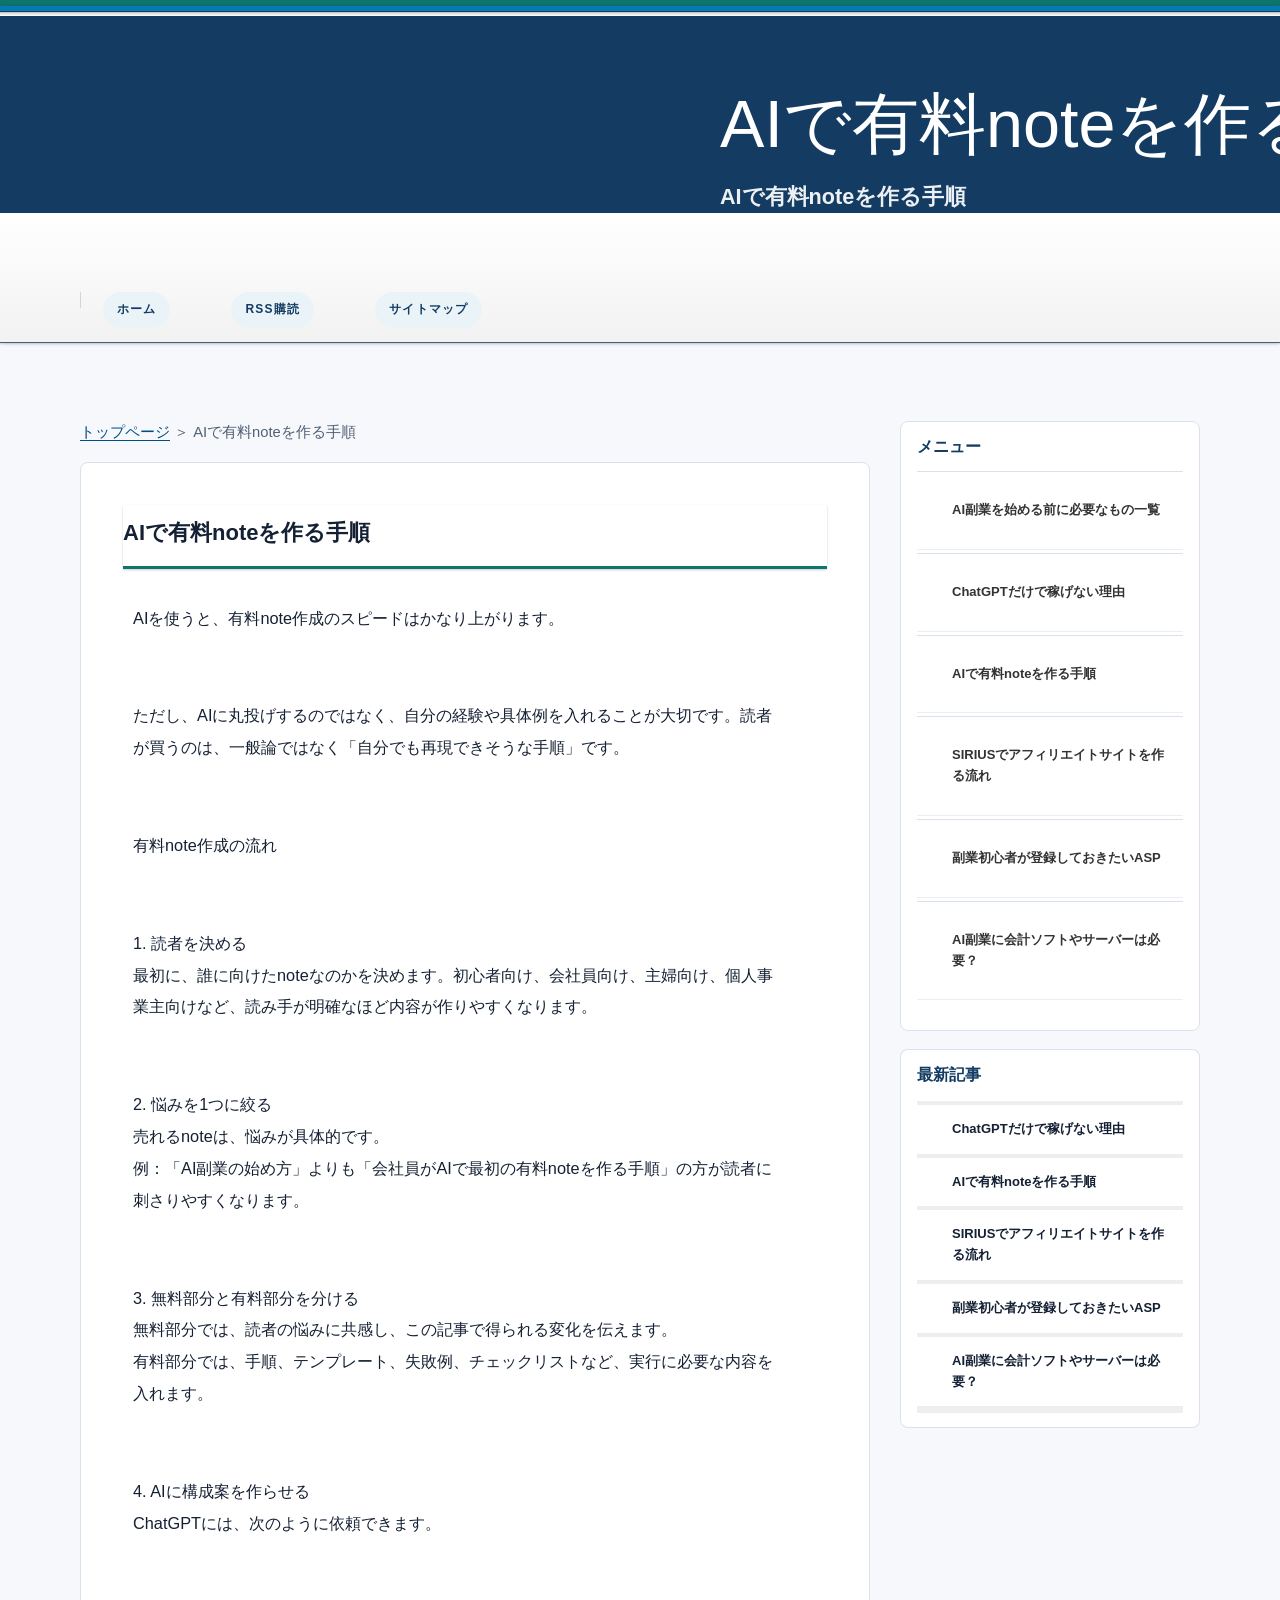
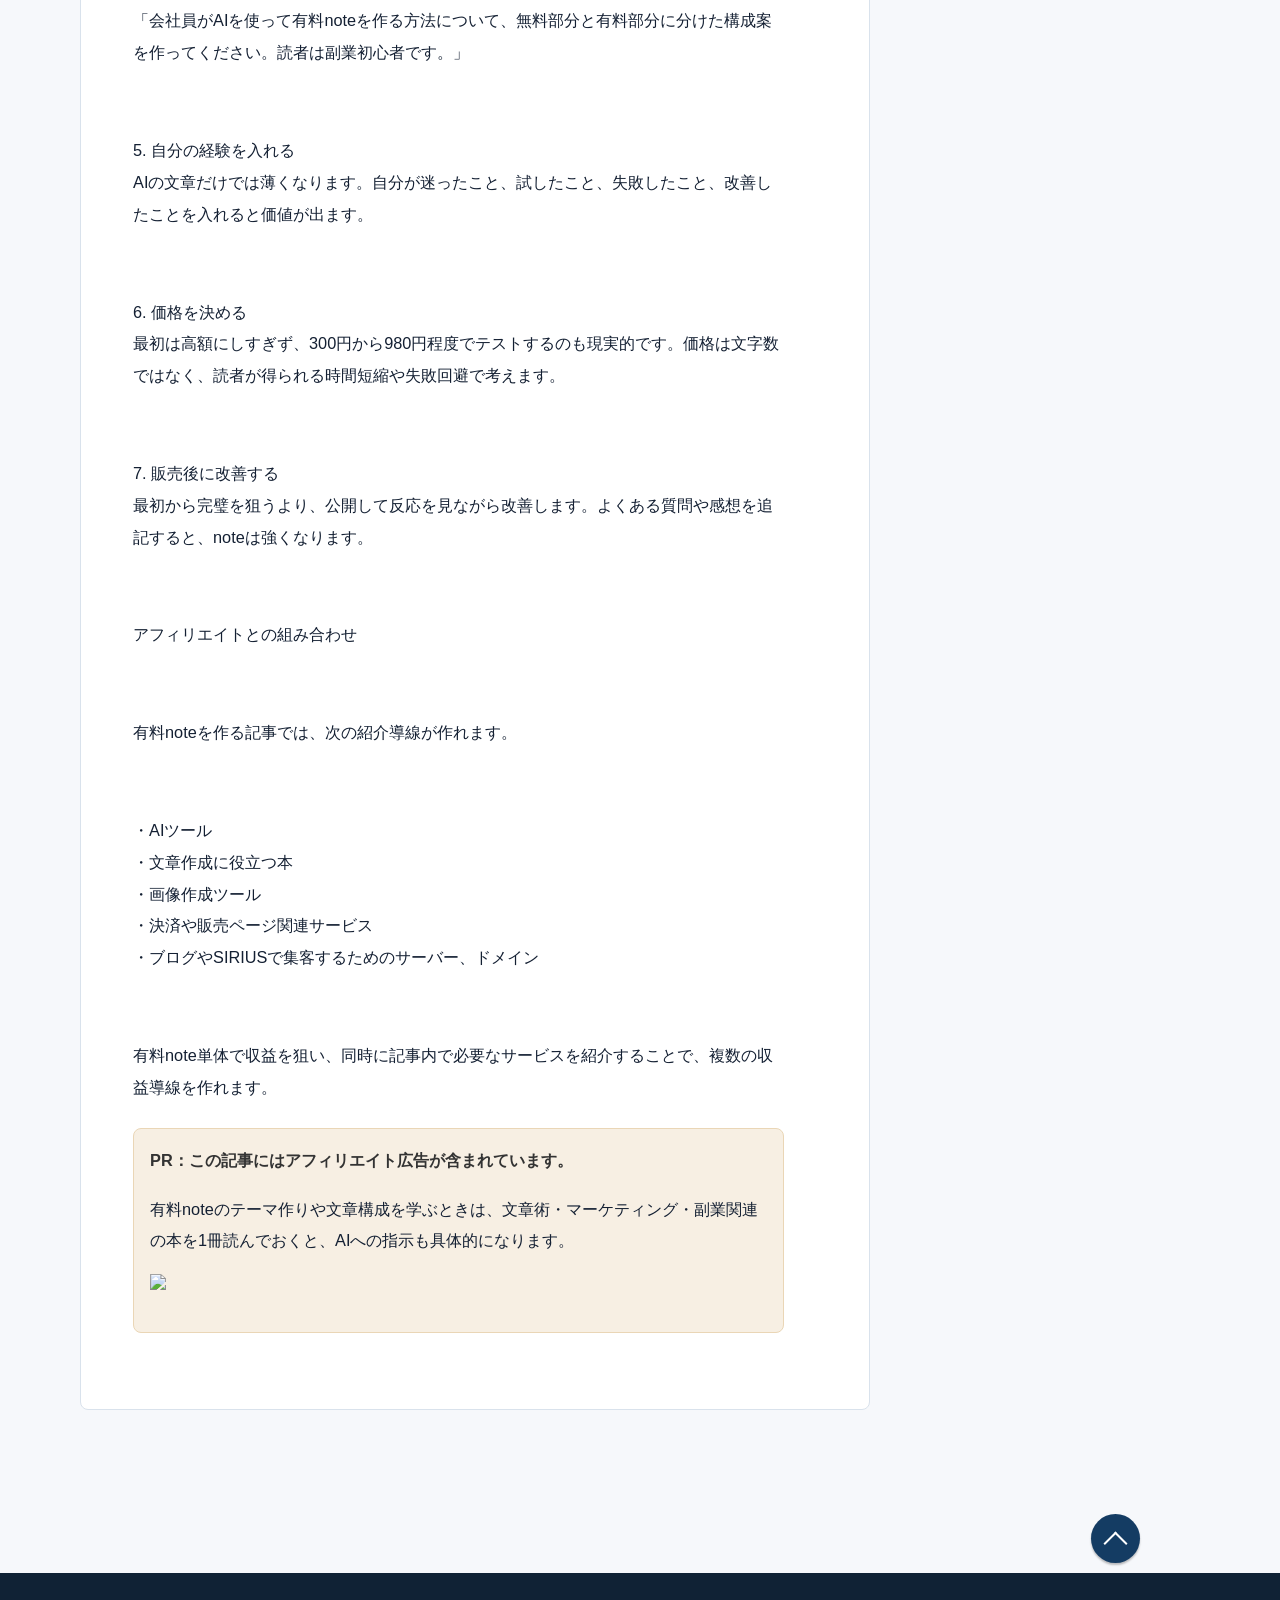
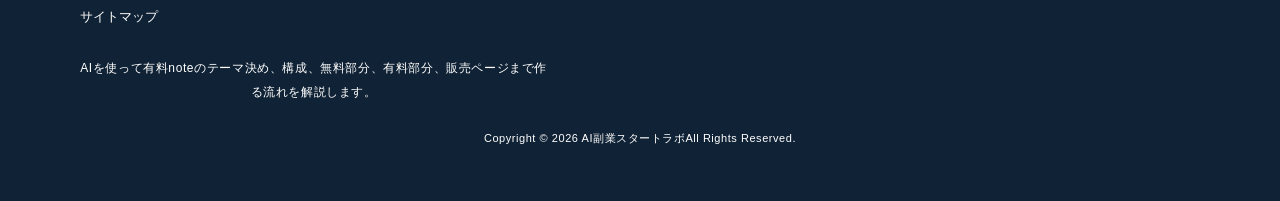
==== commit fe68cdc6: "Refresh site visual design" ====
--- a/ai-note-guide.html
+++ b/ai-note-guide.html
@@ -4,15 +4,17 @@
 <meta charset="UTF-8" />
 <meta name="viewport" content="width=device-width, initial-scale=1" />
 <meta http-equiv="X-UA-Compatible" content="IE=edge" />
-<title>AIで有料noteを作る手順</title>
+<title>AIで有料noteを作る手順｜テーマ決めから販売ページまで</title>
 <meta name="keywords" content="有料note,AIライティング,ChatGPT,note販売,コンテンツ販売" />
 <meta name="description" content="AIを使って有料noteを作る流れを、テーマ決め、構成、無料部分、有料部分、販売ページ作成まで初心者向けに解説します。" />
 <link rel="stylesheet" href="./styles.css" type="text/css" />
 <link rel="stylesheet" href="./css/textstyles.css" type="text/css" />
+<link rel="stylesheet" href="./modern.css" type="text/css" />
 <link rel="alternate" type="application/rss+xml" title="RSS" href="rss.xml" />
 
+<link rel="canonical" href="https://vbaarchitecttool-wq.github.io/ai-note-guide.html" />
 </head>
-<body>
+<body class="modern-site site-ai">
 <div id="wrapper">
 
 <header>
--- a/modern.css
+++ b/modern.css
@@ -0,0 +1,540 @@
+:root {
+  --modern-bg: #f6f8fb;
+  --modern-surface: #ffffff;
+  --modern-ink: #142033;
+  --modern-muted: #506176;
+  --modern-brand: #143c63;
+  --modern-brand-2: #0f766e;
+  --modern-accent: #d8952f;
+  --modern-line: #d9e2ec;
+  --modern-soft: #eaf4f8;
+  --modern-soft-2: #f7efe3;
+  --modern-focus: #1d70b8;
+}
+
+* {
+  box-sizing: border-box;
+}
+
+html {
+  scroll-behavior: smooth;
+}
+
+body {
+  margin: 0;
+  background: var(--modern-bg);
+  color: var(--modern-ink);
+  font-family: "BIZ UDPGothic", "Yu Gothic", "Hiragino Kaku Gothic ProN", Meiryo, sans-serif;
+  font-size: 16px;
+  line-height: 1.9;
+  text-align: left;
+}
+
+body::before {
+  content: "";
+  display: block;
+  height: 6px;
+  background: var(--modern-brand-2);
+}
+
+a {
+  color: #145da0;
+  text-decoration-thickness: 0.08em;
+  text-underline-offset: 0.18em;
+}
+
+a:hover {
+  color: #0f766e;
+}
+
+a:focus-visible {
+  outline: 3px solid var(--modern-focus);
+  outline-offset: 3px;
+}
+
+img {
+  max-width: 100%;
+  height: auto;
+}
+
+#wrapper {
+  width: auto;
+  max-width: none;
+  min-width: 0;
+  background: transparent;
+}
+
+#top {
+  position: relative;
+  overflow: hidden;
+  min-height: 0;
+  background: var(--modern-brand);
+  color: #fff;
+  border-bottom: 1px solid rgba(255, 255, 255, 0.18);
+}
+
+#top .inner {
+  width: min(1120px, calc(100% - 32px));
+  max-width: none;
+  margin: 0 auto;
+  padding: clamp(38px, 7vw, 78px) 0 clamp(32px, 6vw, 62px);
+}
+
+#top h1 {
+  margin: 0;
+  color: #fff;
+  font-size: clamp(2.05rem, 5.2vw, 4.8rem);
+  line-height: 1.08;
+  letter-spacing: 0;
+  text-wrap: balance;
+}
+
+#top h2,
+#top h2.title {
+  margin: 18px 0 0;
+  color: rgba(255, 255, 255, 0.9);
+  font-size: clamp(1rem, 2.2vw, 1.35rem);
+  line-height: 1.7;
+  font-weight: 600;
+  background: none;
+  border: 0;
+  padding: 0;
+}
+
+#top h2 span {
+  display: inline;
+  padding: 0;
+  background: none;
+}
+
+#top h2 a,
+#top h2 a:visited,
+#top .title a,
+#top .title a:visited {
+  color: rgba(255, 255, 255, 0.92);
+  text-decoration: none;
+}
+
+#topmenubtn {
+  position: absolute;
+  top: 18px;
+  right: max(16px, calc((100vw - 1120px) / 2));
+  width: auto;
+  min-width: 84px;
+  height: 42px;
+  padding: 0 16px;
+  color: #fff;
+  background: rgba(255, 255, 255, 0.12);
+  border: 1px solid rgba(255, 255, 255, 0.32);
+  border-radius: 999px;
+  line-height: 40px;
+  text-align: center;
+  text-indent: 0;
+  font-weight: 700;
+  white-space: nowrap;
+  z-index: 20;
+}
+
+#topmenubtn::before,
+#topmenubtn::after {
+  display: none;
+}
+
+#topmenubox #topmenubox-inner {
+  background: #fff;
+  border-bottom: 1px solid var(--modern-line);
+}
+
+#topsubmenu {
+  position: static;
+  top: auto;
+  right: auto;
+  width: min(1120px, calc(100% - 32px));
+  margin: 0 auto;
+  display: flex;
+  flex-wrap: wrap;
+  gap: 10px 18px;
+  justify-content: flex-start;
+  padding: 14px 0;
+}
+
+#topsubmenu span {
+  display: inline-flex;
+  margin: 0;
+  border: 0;
+}
+
+#topsubmenu span a {
+  display: inline-flex;
+  align-items: center;
+  min-height: 36px;
+  padding: 6px 14px;
+  border-radius: 999px;
+  color: var(--modern-brand);
+  background: var(--modern-soft);
+  text-decoration: none;
+  font-weight: 700;
+}
+
+#topsubmenu span::before,
+#topsubmenu span::after,
+#topsubmenu span a::before,
+#topsubmenu span a::after {
+  display: none;
+}
+
+#headerbox,
+#header {
+  display: none;
+}
+
+#column2,
+#contents,
+#layoutbox {
+  width: auto;
+  max-width: none;
+  min-width: 0;
+  background: transparent;
+}
+
+#layoutbox {
+  width: min(1120px, calc(100% - 32px));
+  margin: clamp(26px, 5vw, 54px) auto;
+  display: grid;
+  grid-template-columns: minmax(0, 1fr) 300px;
+  gap: 30px;
+  align-items: start;
+}
+
+#main,
+#column2 #main {
+  float: none;
+  width: auto;
+  max-width: none;
+  min-width: 0;
+}
+
+#menu,
+#column2 #menu {
+  float: none;
+  width: auto;
+  max-width: none;
+  position: sticky;
+  top: 18px;
+}
+
+article,
+#whatsnew,
+#menu .menuitem,
+#menu > .menubox {
+  background: var(--modern-surface);
+  border: 1px solid var(--modern-line);
+  border-radius: 8px;
+}
+
+article {
+  padding: clamp(22px, 4vw, 42px);
+}
+
+#main h2,
+#main h3 {
+  margin: 0 0 24px;
+  padding: 0 0 14px;
+  color: var(--modern-ink);
+  background: none;
+  border: 0;
+  border-bottom: 3px solid var(--modern-brand-2);
+  font-size: clamp(1.45rem, 3vw, 2.15rem);
+  line-height: 1.35;
+  letter-spacing: 0;
+  text-align: left;
+  text-wrap: balance;
+}
+
+#main h2::before,
+#main h3::before,
+#main h4::before,
+#main h4::after,
+#main h5::before,
+#main h6::before {
+  display: none;
+}
+
+#main h2 span,
+#main h3 span {
+  display: inline;
+  padding: 0;
+  background: none;
+}
+
+#text1,
+#main .text {
+  max-width: 74ch;
+  margin: 0;
+  color: var(--modern-ink);
+  font-size: 1.02rem;
+  line-height: 1.95;
+  text-align: left;
+  text-wrap: pretty;
+}
+
+#text1 p,
+#main .text p {
+  margin: 0 0 1.05em;
+}
+
+#text1 p:has(img) {
+  max-width: none;
+}
+
+#siteNavi {
+  margin: 0 0 18px;
+  padding: 0;
+  color: var(--modern-muted);
+  font-size: 0.92rem;
+  background: none;
+}
+
+.modern-start {
+  margin: 0 0 28px;
+  padding: 22px;
+  border-radius: 8px;
+  background: var(--modern-soft);
+  border: 1px solid #cfe2ec;
+}
+
+.modern-start p {
+  margin: 0 0 12px;
+}
+
+.modern-start .modern-kicker {
+  display: inline-flex;
+  margin: 0 0 10px;
+  padding: 4px 10px;
+  border-radius: 999px;
+  background: #fff;
+  color: var(--modern-brand);
+  font-weight: 700;
+  font-size: 0.9rem;
+}
+
+.modern-link-row {
+  display: flex;
+  flex-wrap: wrap;
+  gap: 10px;
+  margin-top: 14px;
+}
+
+.modern-link-row a,
+#pagetop a {
+  display: inline-flex;
+  align-items: center;
+  justify-content: center;
+  min-height: 42px;
+  padding: 8px 16px;
+  border-radius: 999px;
+  background: var(--modern-brand);
+  color: #fff;
+  text-decoration: none;
+  font-weight: 700;
+}
+
+.modern-link-row a.secondary {
+  background: #fff;
+  color: var(--modern-brand);
+  border: 1px solid var(--modern-line);
+}
+
+.modern-guide-grid {
+  display: grid;
+  grid-template-columns: repeat(auto-fit, minmax(220px, 1fr));
+  gap: 14px;
+  margin: 26px 0 30px;
+}
+
+.modern-guide-card {
+  display: block;
+  min-height: 100%;
+  padding: 18px;
+  border-radius: 8px;
+  border: 1px solid var(--modern-line);
+  background: #fff;
+  color: var(--modern-ink);
+  text-decoration: none;
+}
+
+.modern-guide-card:hover {
+  border-color: var(--modern-brand-2);
+  background: #f9fcfd;
+}
+
+.modern-guide-card strong {
+  display: block;
+  margin-bottom: 6px;
+  color: var(--modern-brand);
+  font-size: 1.05rem;
+}
+
+.modern-guide-card span {
+  display: block;
+  color: var(--modern-muted);
+  font-size: 0.94rem;
+  line-height: 1.75;
+}
+
+#whatsnew {
+  margin-top: 22px;
+  padding: 18px 22px;
+}
+
+#whatsnew .title,
+#menu h4,
+#menu .title {
+  margin: 0;
+  padding: 14px 16px;
+  color: var(--modern-brand);
+  background: transparent;
+  border: 0;
+  font-size: 1rem;
+  line-height: 1.4;
+  font-weight: 800;
+}
+
+#whatsnew .title {
+  padding: 0 0 10px;
+}
+
+#whatsnew ul,
+#menu ul {
+  margin: 0;
+  padding: 0;
+  list-style: none;
+}
+
+#whatsnew li,
+#menu li,
+#newEntry li {
+  margin: 0;
+  padding: 12px 0;
+  border-top: 1px solid var(--modern-line);
+}
+
+#whatsnew li::before,
+#menu li::before,
+#newEntry li::before {
+  display: none;
+}
+
+#menu .menubox {
+  padding: 0 16px 14px;
+  background: #fff;
+  border: 0;
+}
+
+#menu .menubox a {
+  color: var(--modern-ink);
+  text-decoration: none;
+  font-weight: 700;
+}
+
+#menu .menubox a:hover {
+  color: var(--modern-brand-2);
+}
+
+#menu .menulist li a::before,
+#menu .menulist li a::after,
+#newEntry li::before,
+#newEntry li::after {
+  display: none;
+}
+
+#menu > .title {
+  margin-top: 18px;
+  background: #fff;
+  border: 1px solid var(--modern-line);
+  border-bottom: 0;
+  border-radius: 8px 8px 0 0;
+}
+
+#menu > .title + .menubox {
+  border: 1px solid var(--modern-line);
+  border-top: 0;
+  border-radius: 0 0 8px 8px;
+}
+
+.affiliate-box,
+.affiliate-ad {
+  max-width: 680px;
+  border-radius: 8px !important;
+  background: var(--modern-soft-2) !important;
+  border: 1px solid #ead6b6 !important;
+}
+
+.affiliate-box img,
+.affiliate-ad img {
+  display: block;
+  margin-top: 8px;
+}
+
+#footer {
+  background: #102235;
+  color: rgba(255, 255, 255, 0.78);
+  text-align: left;
+}
+
+#footer .inner {
+  width: min(1120px, calc(100% - 32px));
+  margin: 0 auto;
+  padding: 28px 0;
+}
+
+#footer a {
+  color: #fff;
+}
+
+#footer .desc {
+  max-width: 70ch;
+  margin: 10px 0;
+}
+
+@media (max-width: 860px) {
+  #layoutbox {
+    grid-template-columns: 1fr;
+  }
+
+  #menu,
+  #column2 #menu {
+    position: static;
+  }
+
+  #top .inner {
+    padding-top: 58px;
+  }
+}
+
+@media (max-width: 520px) {
+  body {
+    font-size: 15.5px;
+  }
+
+  #layoutbox,
+  #top .inner,
+  #topsubmenu,
+  #footer .inner {
+    width: min(100% - 22px, 1120px);
+  }
+
+  article {
+    padding: 20px 16px;
+  }
+
+  .modern-start {
+    padding: 18px;
+  }
+}
+
+@media (prefers-reduced-motion: reduce) {
+  html {
+    scroll-behavior: auto;
+  }
+}
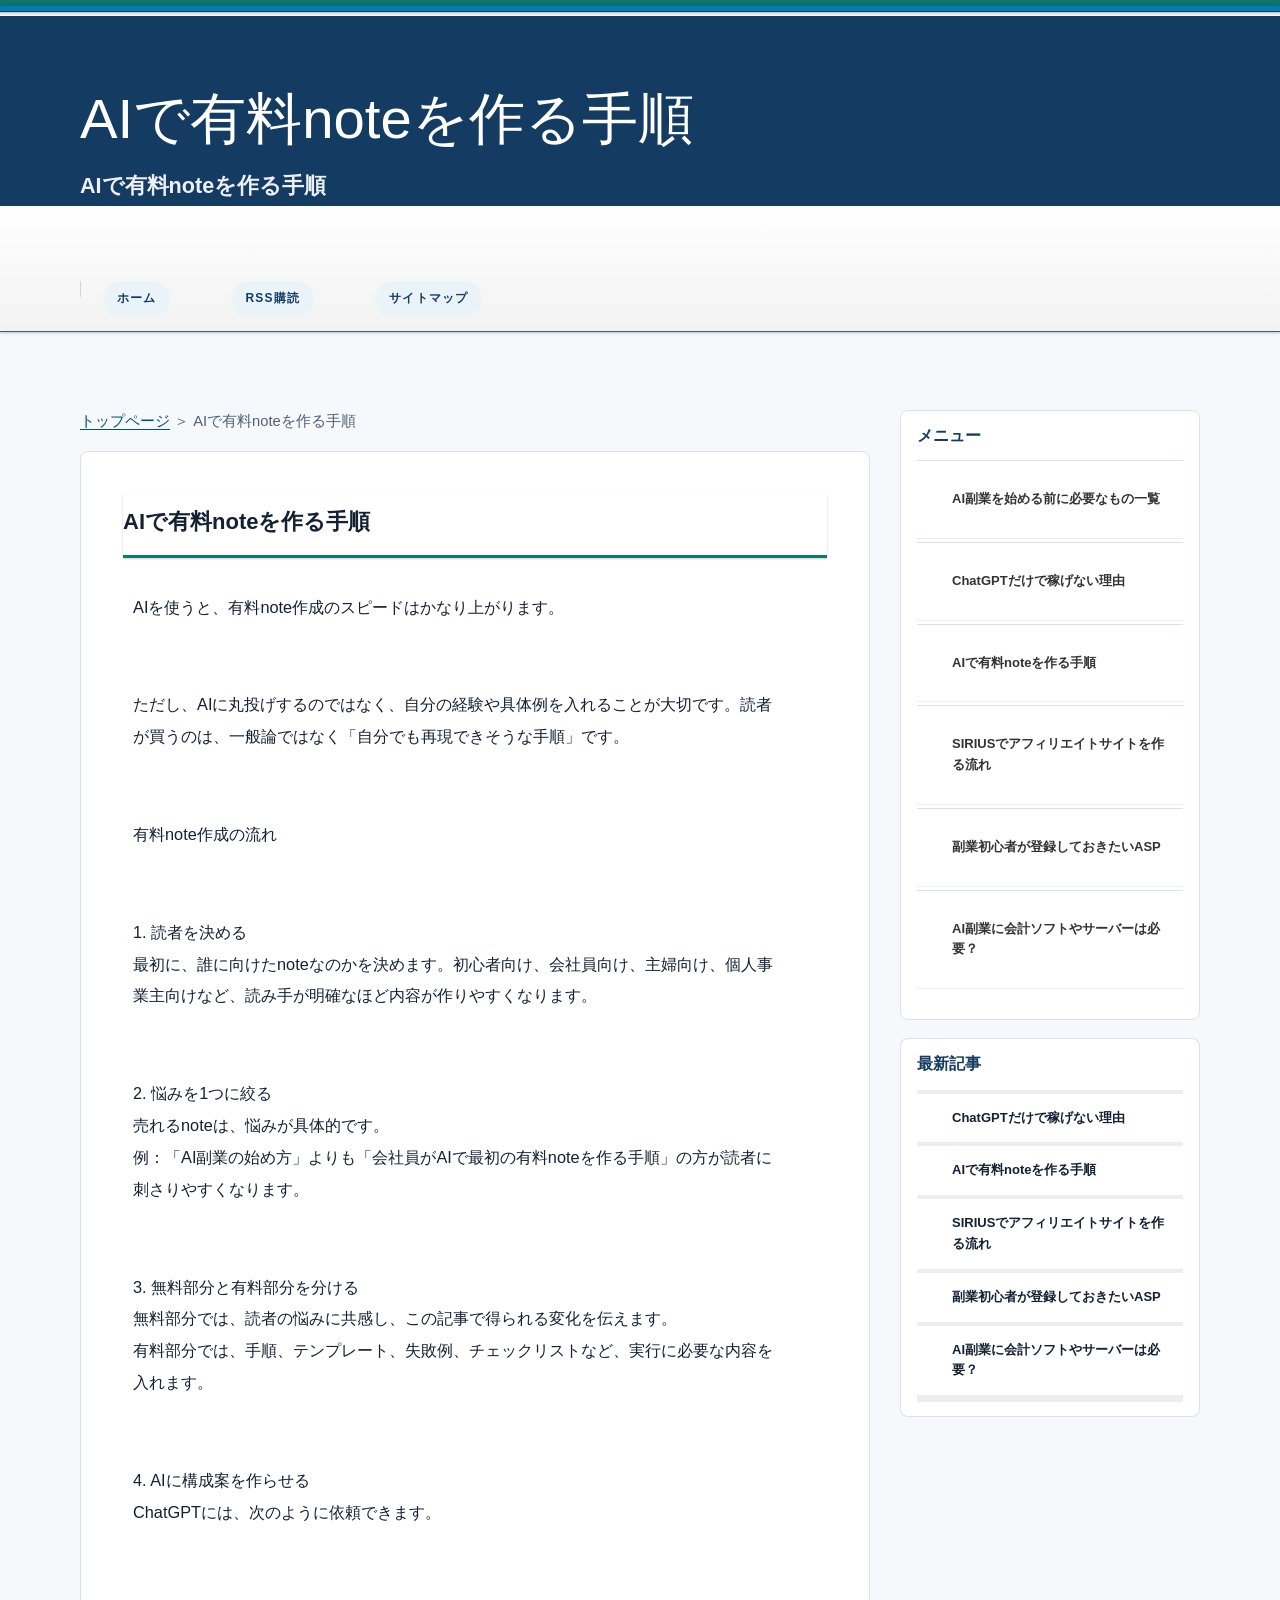
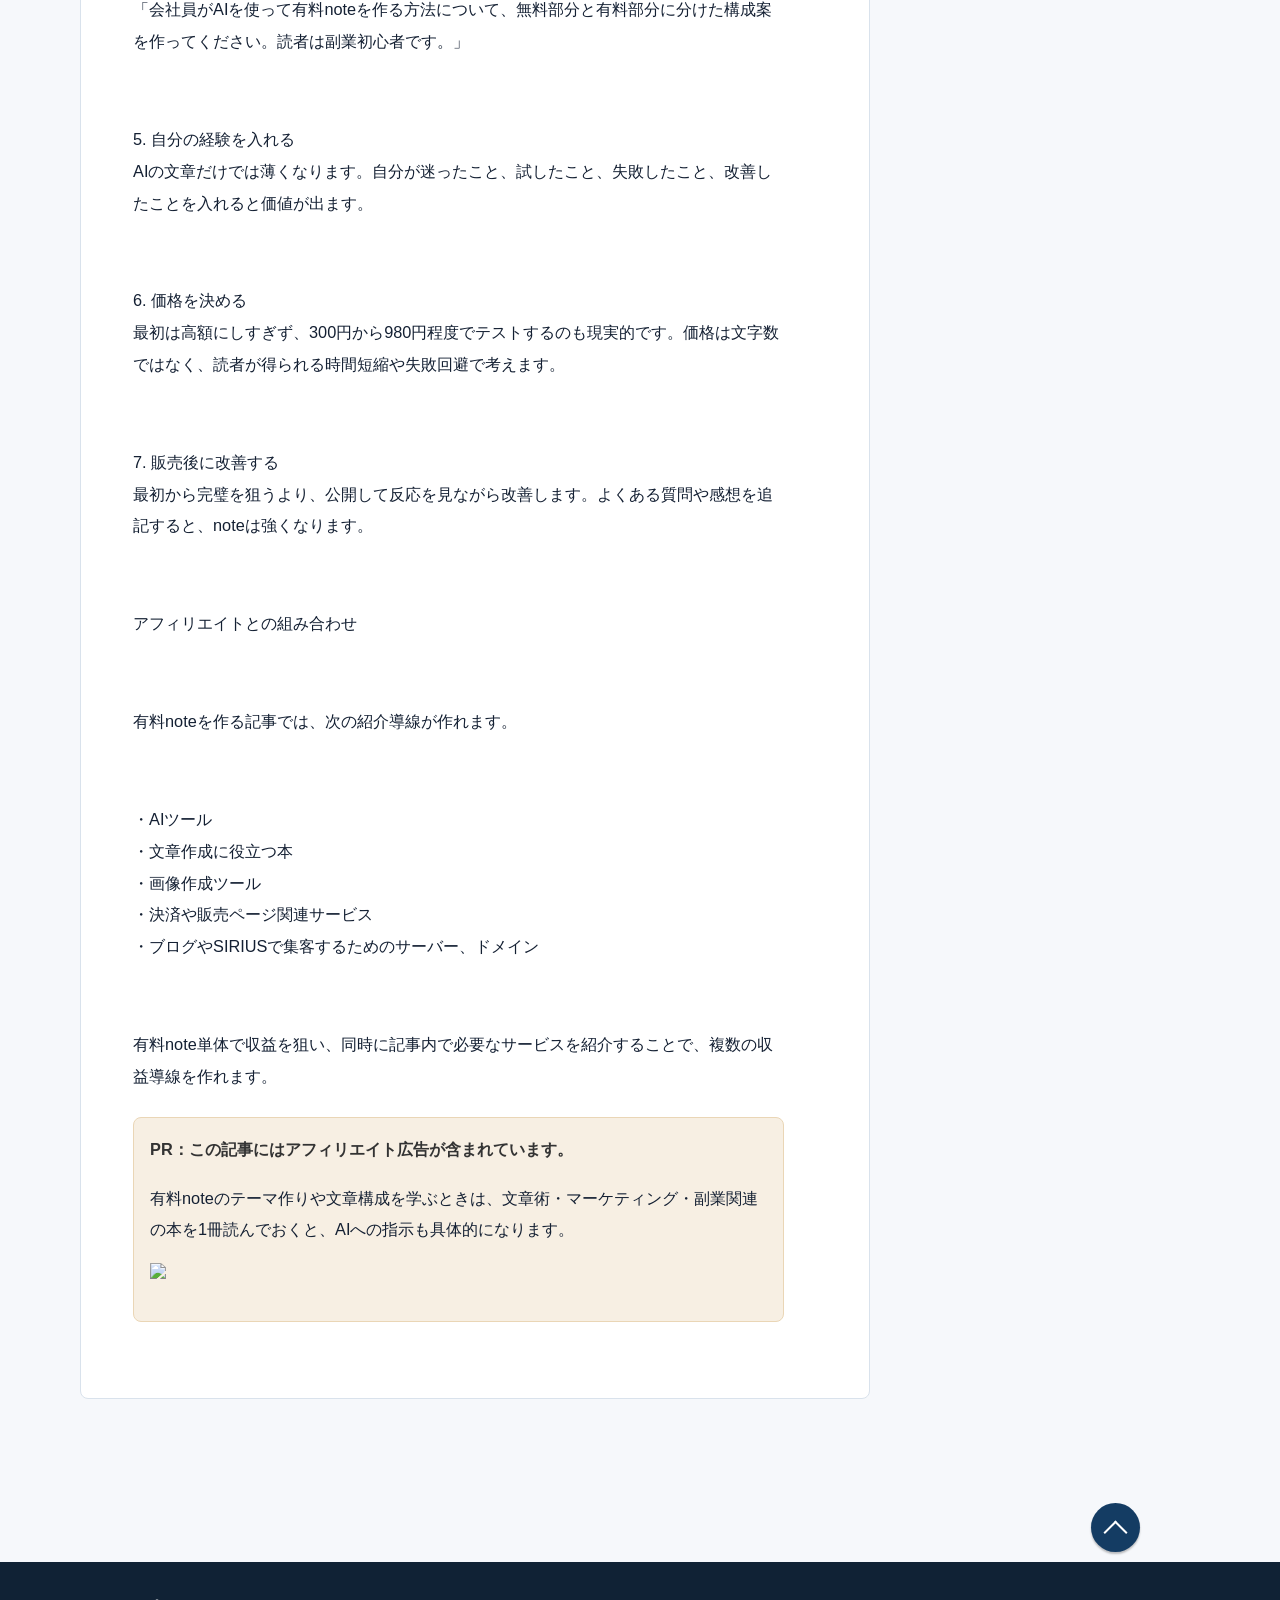
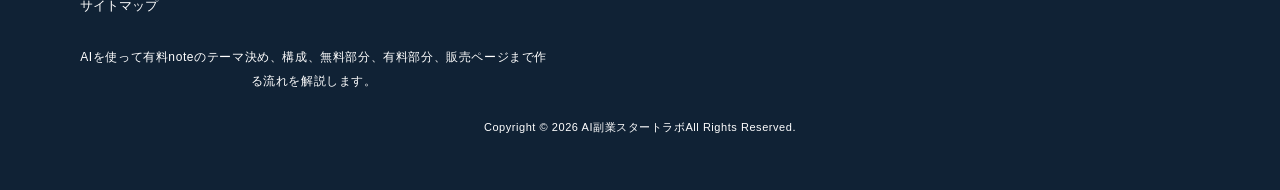
==== commit dc1f06f4: "Fix header title alignment" ====
--- a/ai-note-guide.html
+++ b/ai-note-guide.html
@@ -9,7 +9,7 @@
 <meta name="description" content="AIを使って有料noteを作る流れを、テーマ決め、構成、無料部分、有料部分、販売ページ作成まで初心者向けに解説します。" />
 <link rel="stylesheet" href="./styles.css" type="text/css" />
 <link rel="stylesheet" href="./css/textstyles.css" type="text/css" />
-<link rel="stylesheet" href="./modern.css" type="text/css" />
+<link rel="stylesheet" href="./modern.css?v=20260714-2" type="text/css" />
 <link rel="alternate" type="application/rss+xml" title="RSS" href="rss.xml" />
 
 <link rel="canonical" href="https://vbaarchitecttool-wq.github.io/ai-note-guide.html" />
--- a/modern.css
+++ b/modern.css
@@ -78,19 +78,34 @@
   max-width: none;
   margin: 0 auto;
   padding: clamp(38px, 7vw, 78px) 0 clamp(32px, 6vw, 62px);
+  display: block;
+  position: relative;
+  left: auto;
+  right: auto;
+  text-align: left;
+  overflow: visible;
 }
 
 #top h1 {
+  display: block;
+  width: 100%;
+  max-width: 760px;
   margin: 0;
   color: #fff;
-  font-size: clamp(2.05rem, 5.2vw, 4.8rem);
+  font-size: clamp(2rem, 4.4vw, 4rem);
   line-height: 1.08;
   letter-spacing: 0;
+  text-align: left;
   text-wrap: balance;
+  overflow-wrap: anywhere;
+  white-space: normal;
 }
 
 #top h2,
 #top h2.title {
+  display: block;
+  width: 100%;
+  max-width: 760px;
   margin: 18px 0 0;
   color: rgba(255, 255, 255, 0.9);
   font-size: clamp(1rem, 2.2vw, 1.35rem);
@@ -99,12 +114,16 @@
   background: none;
   border: 0;
   padding: 0;
+  text-align: left;
+  overflow: visible;
+  white-space: normal;
 }
 
 #top h2 span {
   display: inline;
   padding: 0;
   background: none;
+  white-space: normal;
 }
 
 #top h2 a,
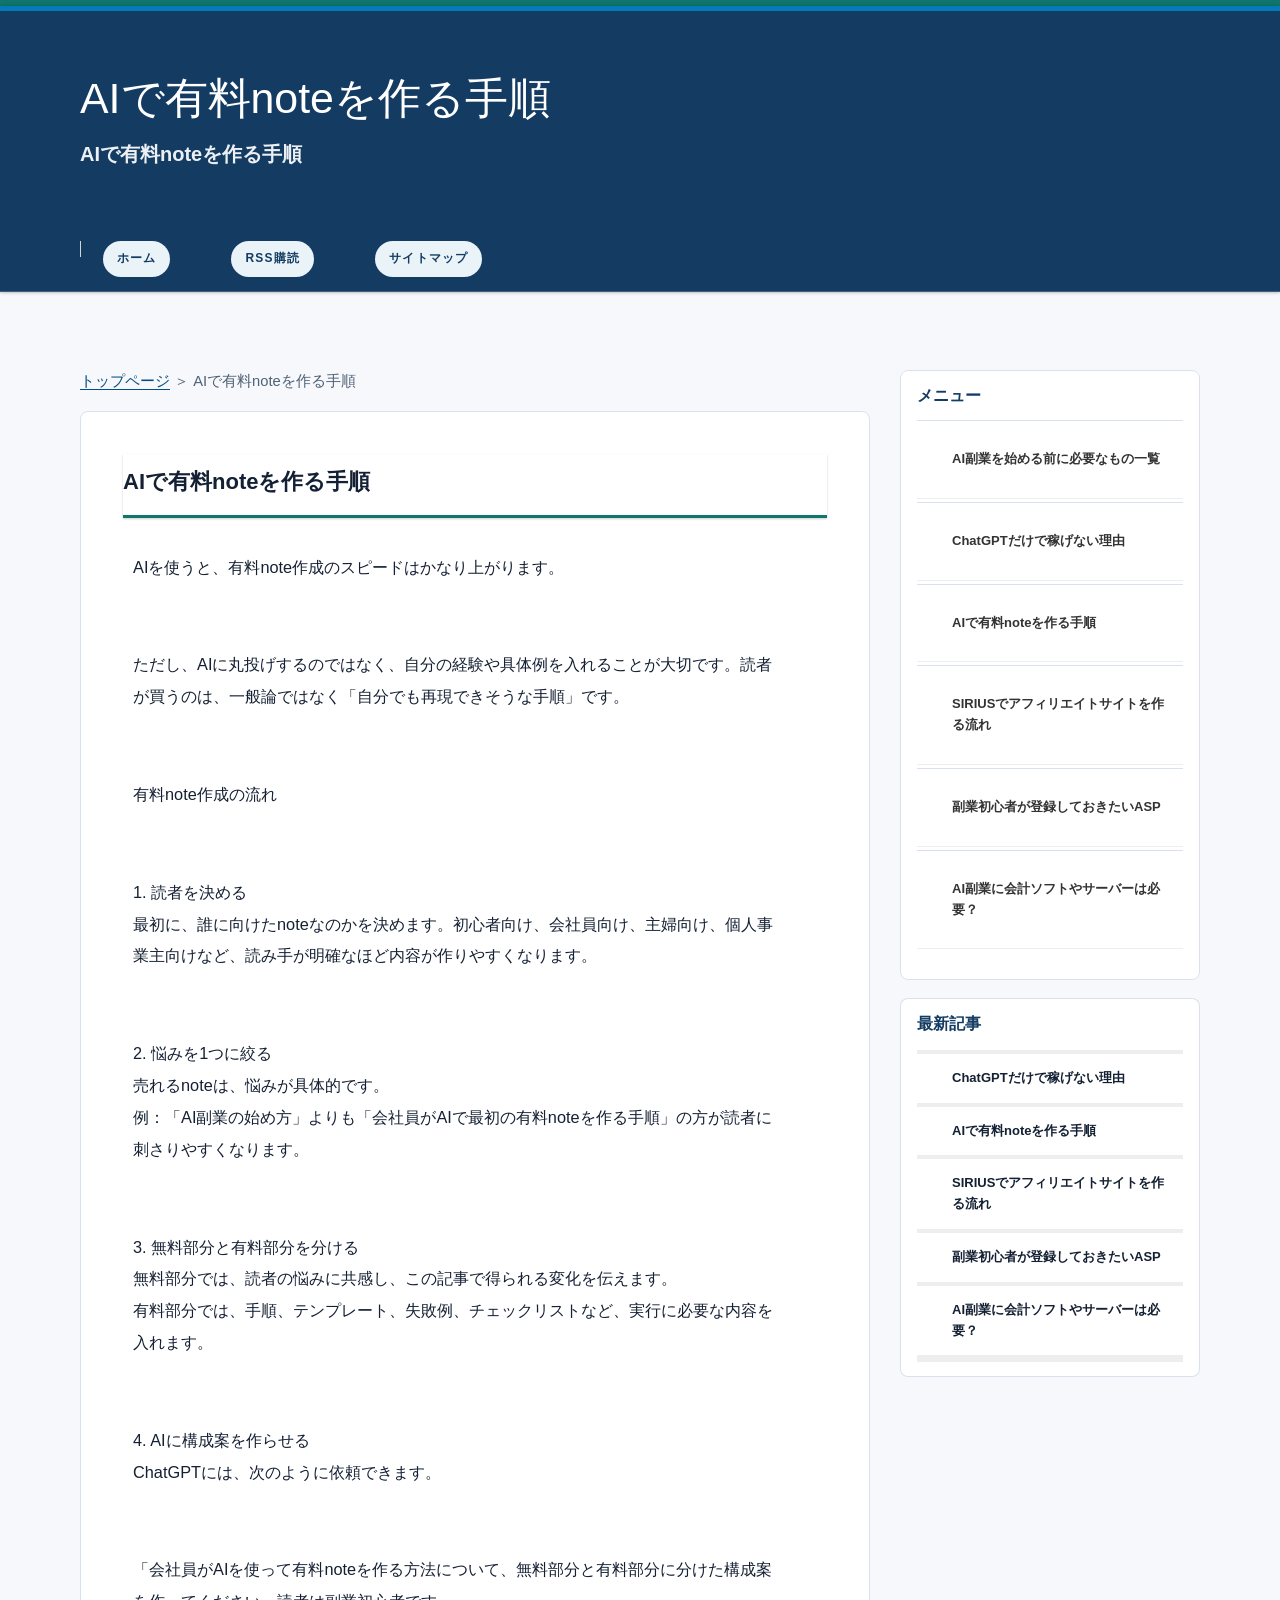
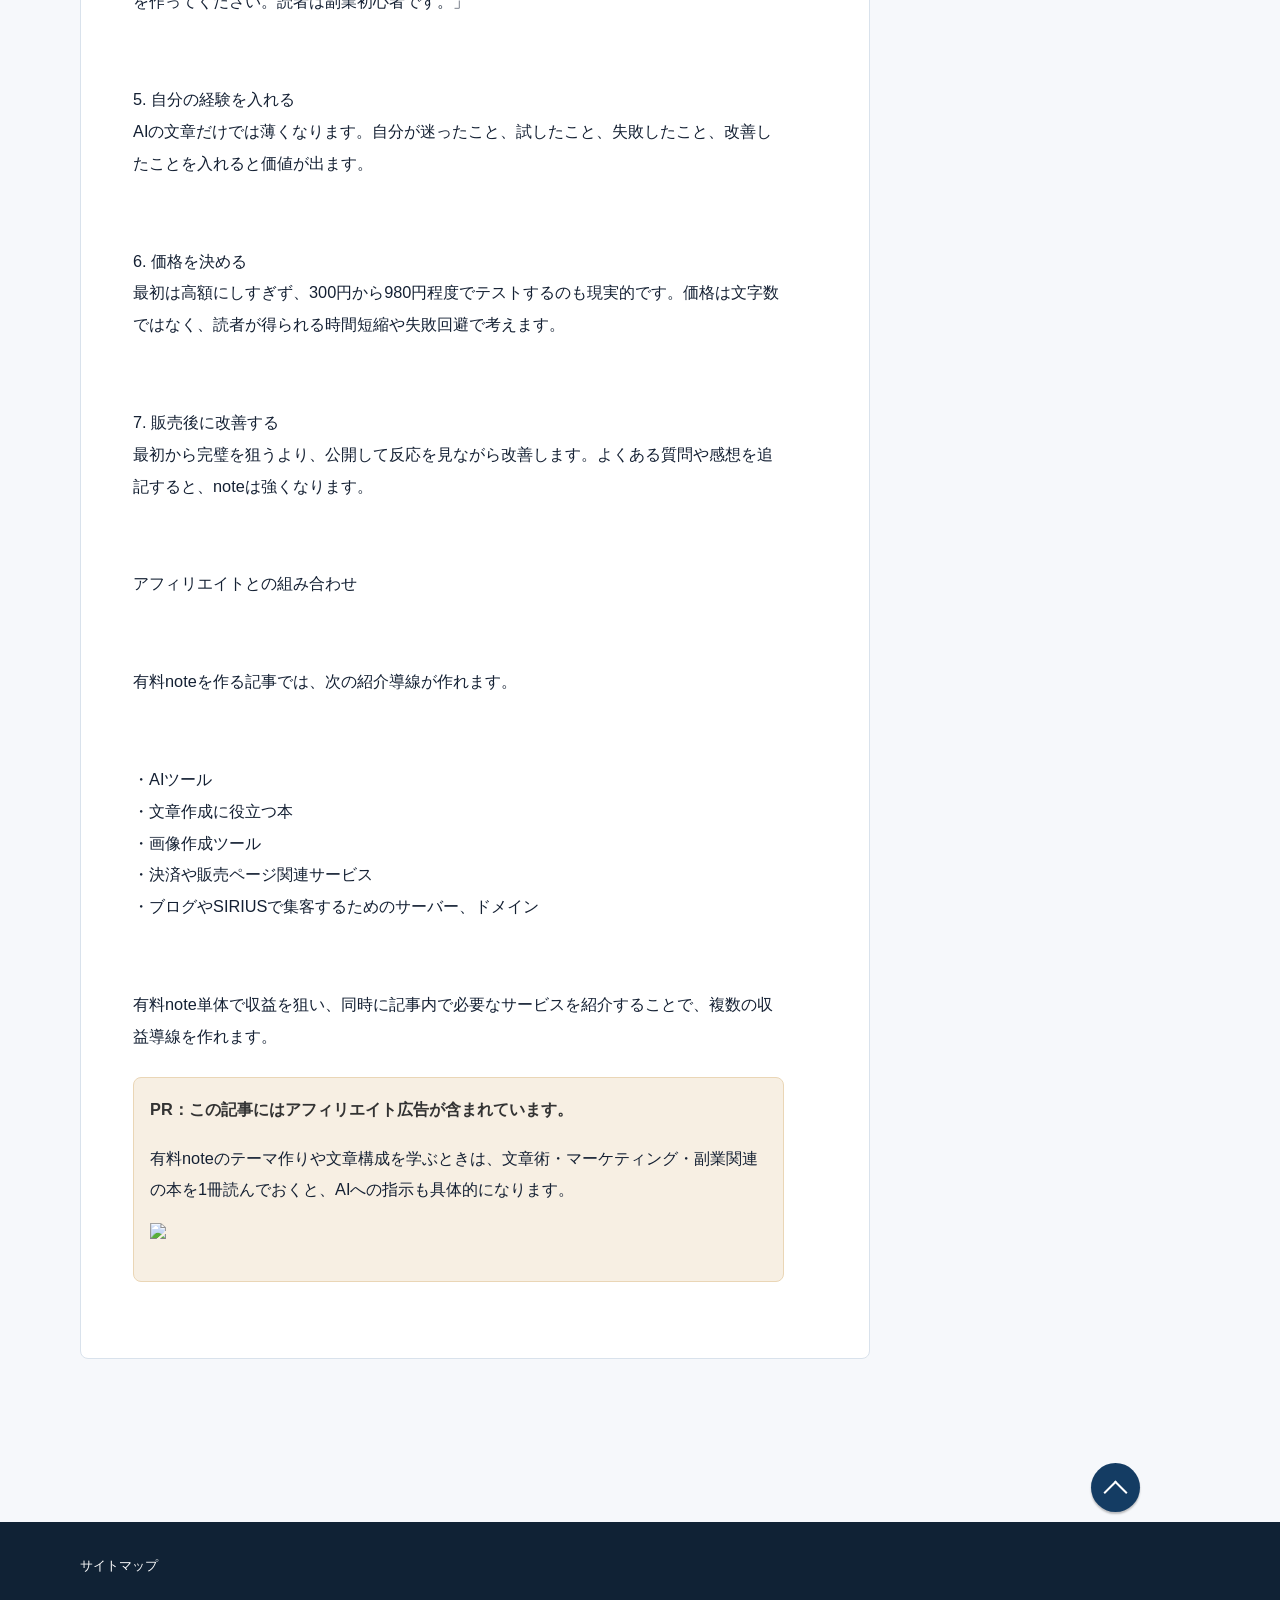
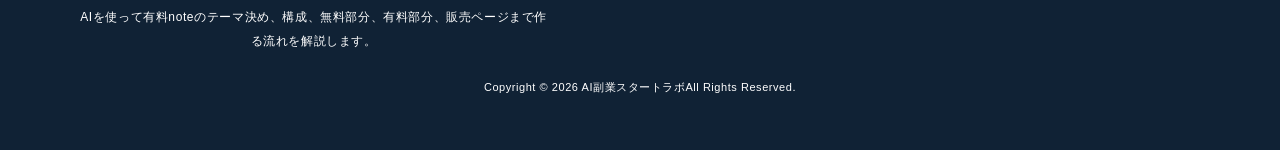
==== commit 66a0de2b: "Fix header titles and refresh CSS" ====
--- a/ai-note-guide.html
+++ b/ai-note-guide.html
@@ -9,7 +9,7 @@
 <meta name="description" content="AIを使って有料noteを作る流れを、テーマ決め、構成、無料部分、有料部分、販売ページ作成まで初心者向けに解説します。" />
 <link rel="stylesheet" href="./styles.css" type="text/css" />
 <link rel="stylesheet" href="./css/textstyles.css" type="text/css" />
-<link rel="stylesheet" href="./modern.css?v=20260714-2" type="text/css" />
+<link rel="stylesheet" href="./modern.css?v=20260714-4" type="text/css" />
 <link rel="alternate" type="application/rss+xml" title="RSS" href="rss.xml" />
 
 <link rel="canonical" href="https://vbaarchitecttool-wq.github.io/ai-note-guide.html" />
--- a/modern.css
+++ b/modern.css
@@ -65,20 +65,30 @@
 }
 
 #top {
+  display: block !important;
   position: relative;
-  overflow: hidden;
-  min-height: 0;
+  height: auto !important;
+  min-height: 0 !important;
+  overflow: visible;
   background: var(--modern-brand);
   color: #fff;
   border-bottom: 1px solid rgba(255, 255, 255, 0.18);
+  table-layout: auto;
+  text-align: left;
+}
+
+#top::before,
+#top::after {
+  display: none !important;
 }
 
 #top .inner {
   width: min(1120px, calc(100% - 32px));
   max-width: none;
   margin: 0 auto;
-  padding: clamp(38px, 7vw, 78px) 0 clamp(32px, 6vw, 62px);
-  display: block;
+  padding: clamp(36px, 5.5vw, 62px) 0 clamp(34px, 5vw, 56px);
+  display: block !important;
+  height: auto !important;
   position: relative;
   left: auto;
   right: auto;
@@ -89,15 +99,16 @@
 #top h1 {
   display: block;
   width: 100%;
-  max-width: 760px;
+  max-width: 980px;
   margin: 0;
   color: #fff;
-  font-size: clamp(2rem, 4.4vw, 4rem);
-  line-height: 1.08;
+  font-size: clamp(1.9rem, 3.35vw, 3.15rem);
+  line-height: 1.18;
   letter-spacing: 0;
   text-align: left;
   text-wrap: balance;
-  overflow-wrap: anywhere;
+  overflow-wrap: normal;
+  line-break: strict;
   white-space: normal;
 }
 
@@ -105,17 +116,19 @@
 #top h2.title {
   display: block;
   width: 100%;
-  max-width: 760px;
-  margin: 18px 0 0;
+  max-width: 980px;
+  margin: 14px 0 0;
   color: rgba(255, 255, 255, 0.9);
-  font-size: clamp(1rem, 2.2vw, 1.35rem);
-  line-height: 1.7;
+  font-size: clamp(0.98rem, 1.65vw, 1.25rem);
+  line-height: 1.65;
   font-weight: 600;
   background: none;
   border: 0;
   padding: 0;
   text-align: left;
   overflow: visible;
+  text-wrap: balance;
+  line-break: strict;
   white-space: normal;
 }
 
@@ -401,6 +414,202 @@
   line-height: 1.75;
 }
 
+#text1.modern-home-content {
+  max-width: none;
+}
+
+#text1.modern-home-content > p {
+  max-width: 72ch;
+}
+
+.modern-home-lead {
+  display: grid;
+  gap: 22px;
+  margin: 0 0 34px;
+  padding: clamp(22px, 4vw, 34px);
+  border: 1px solid #cfe2ec;
+  border-radius: 8px;
+  background: linear-gradient(135deg, var(--modern-soft), #fff);
+}
+
+.modern-home-lead-media {
+  grid-template-columns: minmax(0, 1.15fr) minmax(220px, 0.85fr);
+  align-items: center;
+}
+
+#main .modern-home-lead h3,
+#main .modern-home-section h3,
+#main .modern-category-section h3 {
+  margin: 0 0 12px;
+  padding: 0;
+  color: var(--modern-ink);
+  background: none;
+  border: 0;
+  font-size: clamp(1.35rem, 2.6vw, 1.9rem);
+  line-height: 1.35;
+}
+
+#main .modern-home-lead h3 {
+  font-size: clamp(1.55rem, 3.2vw, 2.35rem);
+}
+
+.modern-home-lead p {
+  max-width: 68ch;
+  margin: 0;
+  color: var(--modern-muted);
+}
+
+.modern-home-photo {
+  margin: 0;
+}
+
+.modern-home-photo img {
+  display: block;
+  width: 100%;
+  aspect-ratio: 4 / 3;
+  object-fit: cover;
+  border-radius: 8px;
+}
+
+.modern-home-section,
+.modern-category-section {
+  margin: 34px 0;
+}
+
+.modern-article-grid {
+  display: grid;
+  grid-template-columns: repeat(auto-fit, minmax(220px, 1fr));
+  gap: 14px;
+}
+
+.modern-article-card {
+  display: block;
+  min-height: 100%;
+  padding: 18px;
+  border: 1px solid var(--modern-line);
+  border-radius: 8px;
+  background: #fff;
+  color: var(--modern-ink);
+  text-decoration: none;
+}
+
+.modern-article-card:hover {
+  border-color: var(--modern-brand-2);
+  background: #f9fcfd;
+}
+
+.modern-article-card strong {
+  display: block;
+  margin: 0 0 7px;
+  color: var(--modern-brand);
+  font-size: 1.06rem;
+  line-height: 1.55;
+}
+
+.modern-article-card span {
+  display: block;
+  color: var(--modern-muted);
+  font-size: 0.94rem;
+  line-height: 1.75;
+}
+
+.modern-article-card .modern-meta {
+  margin-bottom: 8px;
+  color: #5d6b7a;
+  font-size: 0.84rem;
+  line-height: 1.4;
+}
+
+.modern-ranked-list {
+  counter-reset: modern-rank;
+  display: grid;
+  gap: 10px;
+  margin: 0;
+  padding: 0;
+  list-style: none;
+}
+
+.modern-ranked-list li {
+  counter-increment: modern-rank;
+  margin: 0;
+  padding: 0;
+  border: 0;
+}
+
+.modern-ranked-list li::before {
+  display: none;
+}
+
+.modern-ranked-list a {
+  display: grid;
+  grid-template-columns: 42px minmax(0, 1fr);
+  gap: 12px;
+  align-items: start;
+  padding: 14px 16px;
+  border: 1px solid var(--modern-line);
+  border-radius: 8px;
+  background: #fff;
+  color: var(--modern-ink);
+  text-decoration: none;
+}
+
+.modern-ranked-list a::before {
+  content: counter(modern-rank);
+  display: inline-flex;
+  align-items: center;
+  justify-content: center;
+  width: 32px;
+  height: 32px;
+  border-radius: 999px;
+  background: var(--modern-brand);
+  color: #fff;
+  font-weight: 800;
+  line-height: 1;
+}
+
+.modern-ranked-list a:hover {
+  border-color: var(--modern-brand-2);
+  background: #f9fcfd;
+}
+
+.modern-ranked-list strong {
+  display: block;
+  margin: 0 0 4px;
+  color: var(--modern-brand);
+  line-height: 1.55;
+}
+
+.modern-ranked-list span {
+  display: block;
+  color: var(--modern-muted);
+  font-size: 0.94rem;
+  line-height: 1.7;
+}
+
+.modern-category-grid {
+  display: flex;
+  flex-wrap: wrap;
+  gap: 10px;
+}
+
+.modern-category-grid a {
+  display: inline-flex;
+  align-items: center;
+  min-height: 40px;
+  padding: 7px 14px;
+  border: 1px solid var(--modern-line);
+  border-radius: 999px;
+  background: var(--modern-soft);
+  color: var(--modern-brand);
+  font-weight: 800;
+  text-decoration: none;
+}
+
+.modern-category-grid a:hover {
+  border-color: var(--modern-brand-2);
+  background: #fff;
+}
+
 #whatsnew {
   margin-top: 22px;
   padding: 18px 22px;
@@ -550,6 +759,22 @@
   .modern-start {
     padding: 18px;
   }
+
+  .modern-home-lead {
+    padding: 20px 16px;
+  }
+
+  .modern-home-lead-media {
+    grid-template-columns: 1fr;
+  }
+
+  .modern-ranked-list a {
+    grid-template-columns: 36px minmax(0, 1fr);
+  }
+
+  .modern-home-photo img {
+    aspect-ratio: 16 / 10;
+  }
 }
 
 @media (prefers-reduced-motion: reduce) {
